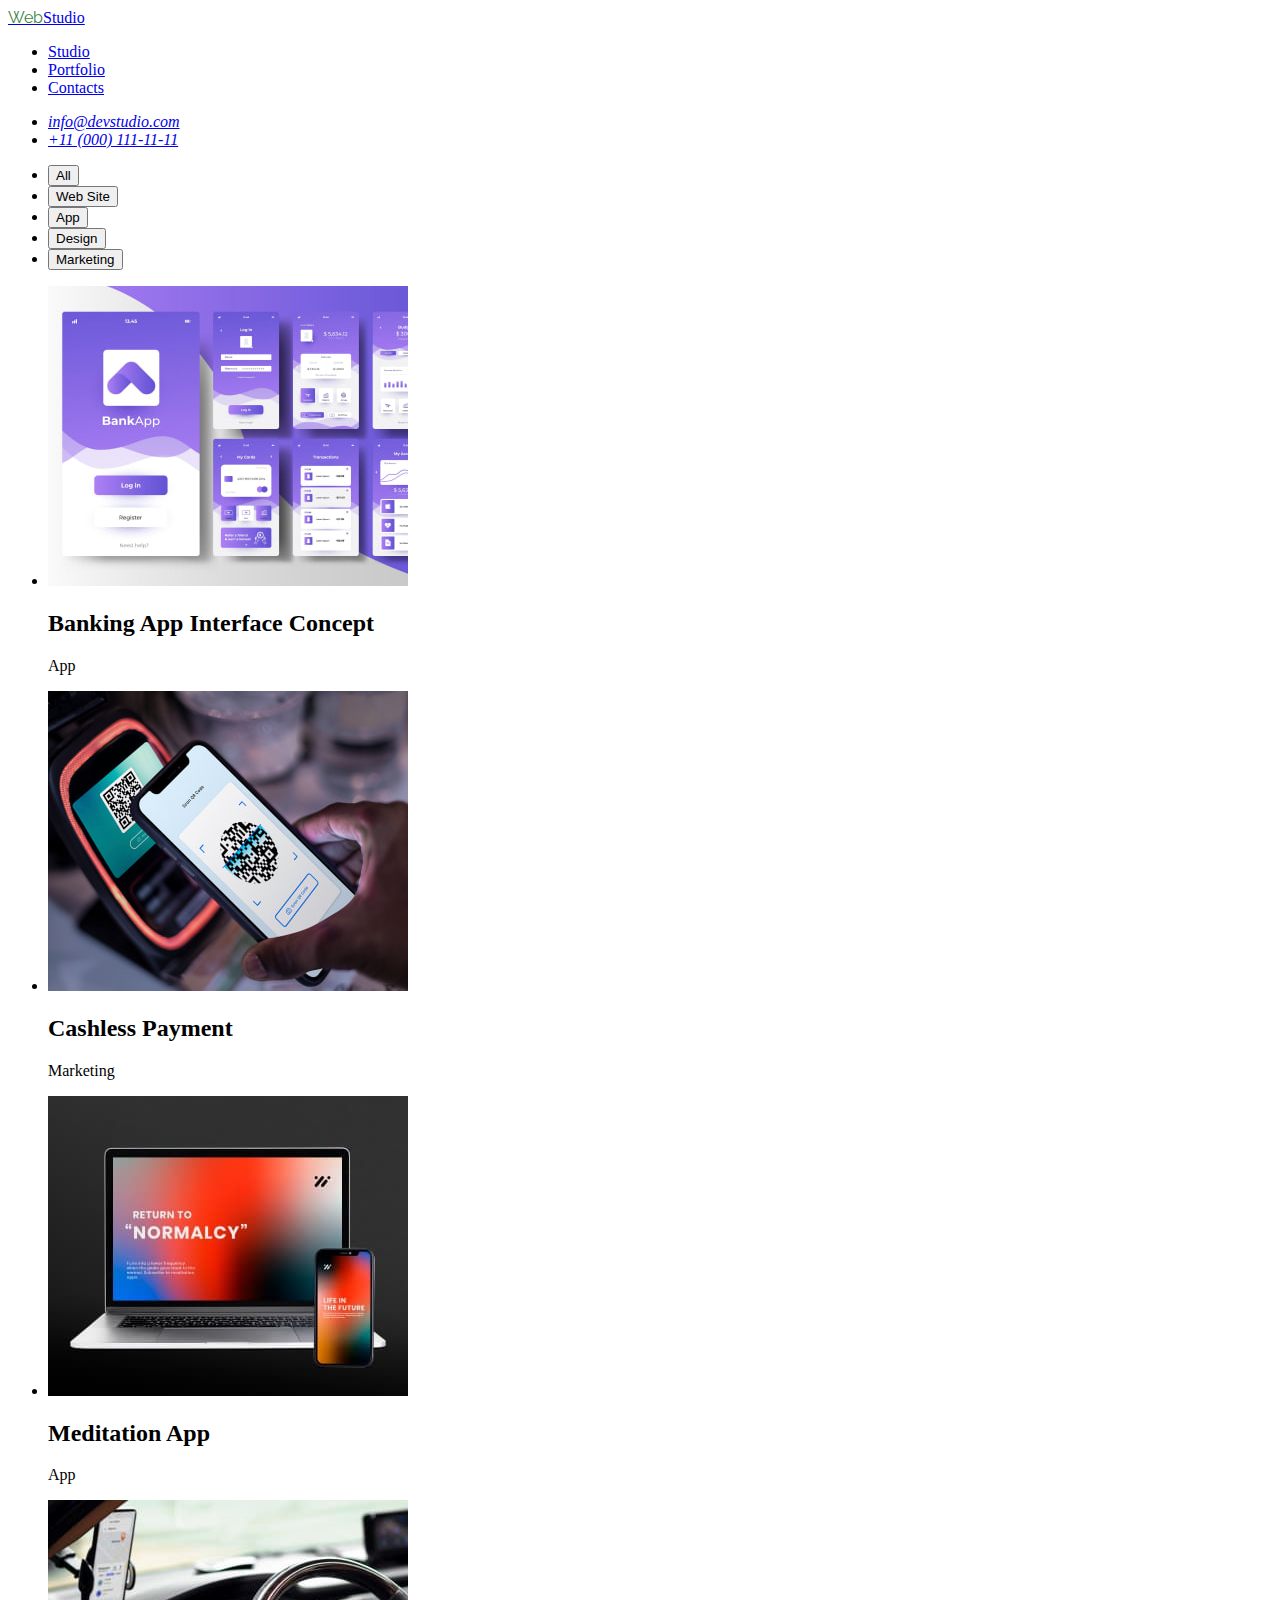
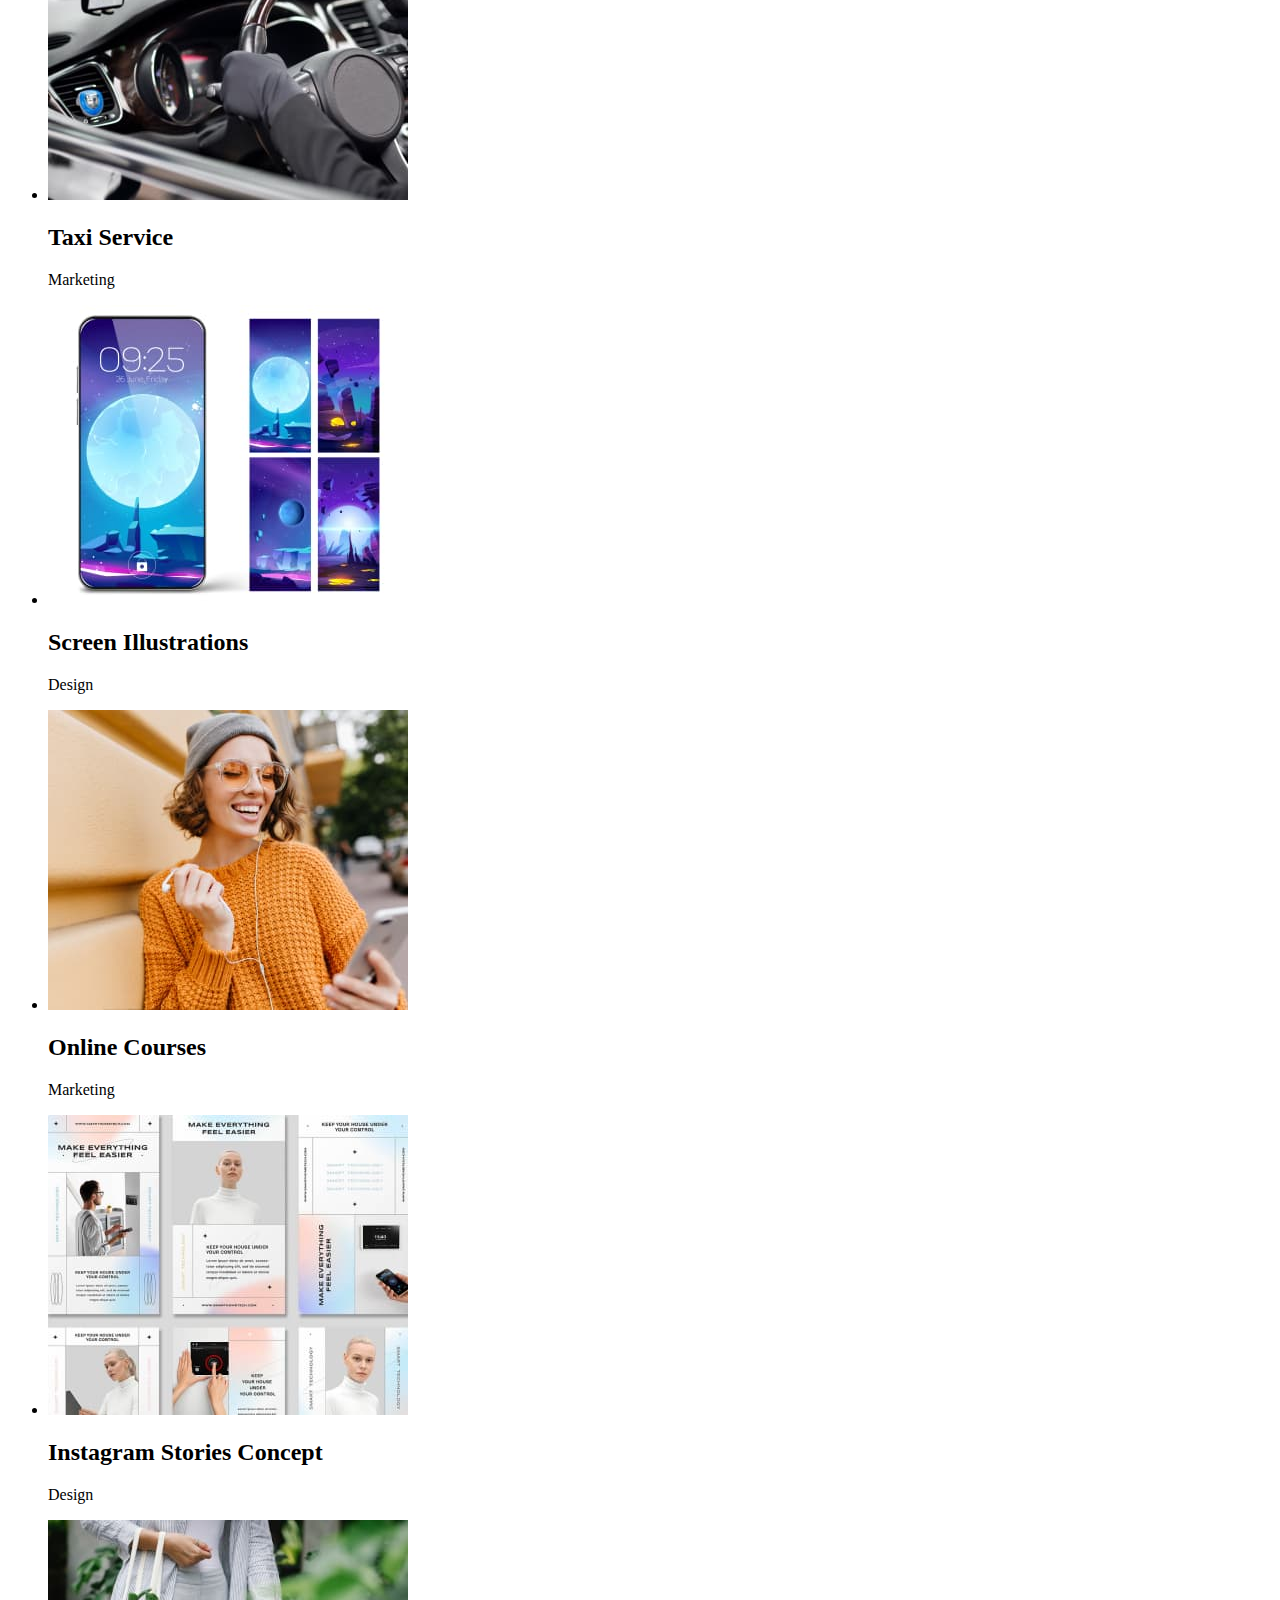
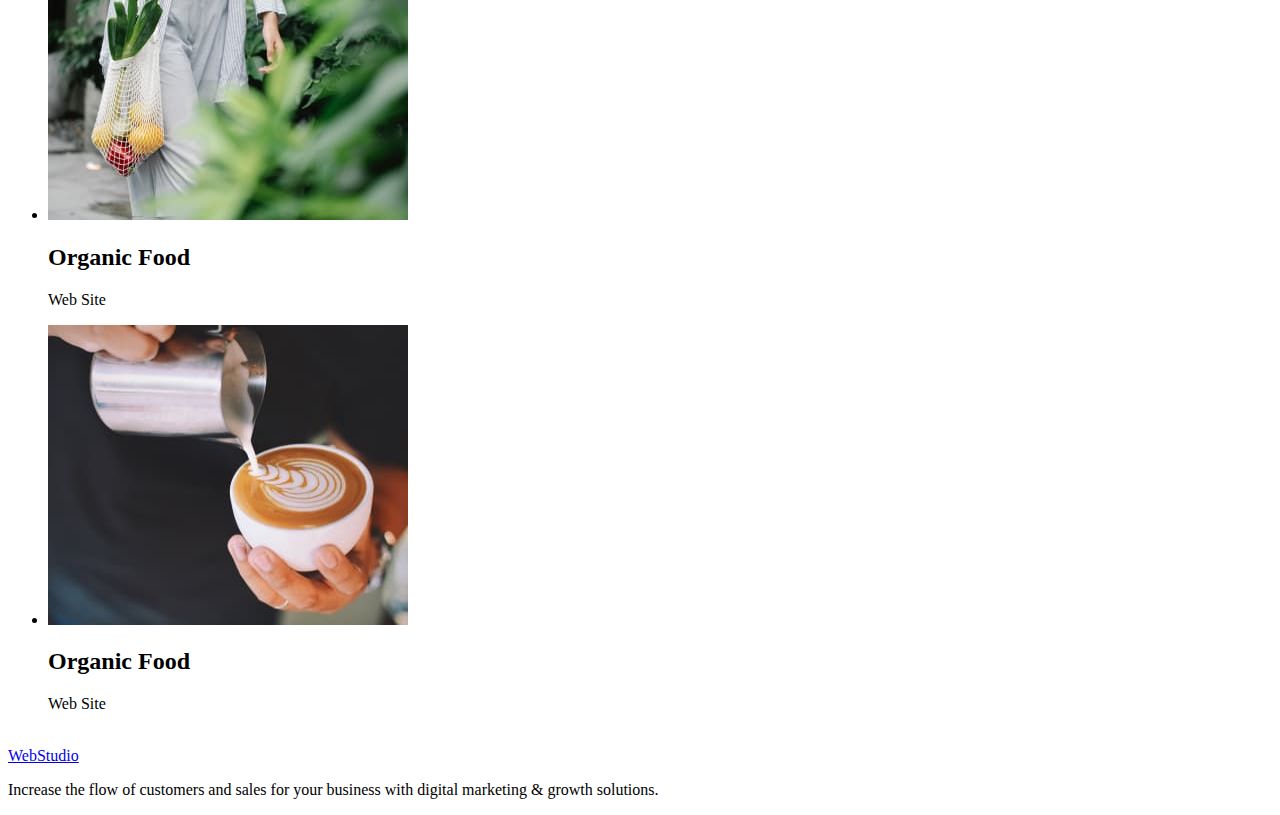
==== portfolio.html @ e232270b "commit-1" ====
<!DOCTYPE html>
<html lang="en">
  <head>
    <meta charset="UTF-8" />
    <meta http-equiv="X-UA-Compatible" content="IE=edge" />
    <meta name="viewport" content="width=device-width, initial-scale=1.0" />
    <title>WebStudio</title>
    <link rel="preconnect" href="https://fonts.googleapis.com">
<link rel="preconnect" href="https://fonts.gstatic.com" crossorigin>
<link href="https://fonts.googleapis.com/css2?family=Raleway:wght@800&family=Roboto:wght@400;500;700;900&display=swap" rel="stylesheet">
    <link rel="stylesheet" href="./css/styles.css">
  </head>
  <body>
    <header>
       <nav>
            <a href="./index.html" ><span class="logo-item">Web</span>Studio</a>
            <ul>
              <li>
                <a href="index.html">Studio</a>
              </li>
              <li>
                <a href="Portfolio">Portfolio</a>
              </li>
              <li>
                <a href="Contacts">Contacts</a>
              </li>
            </ul>
        </nav>
      <address>
        <ul>
          <li>
            <a href="mailto:info@devstudio.com">info@devstudio.com</a>
          </li>
          <li>
            <a href="tel:+110001111111">+11 (000) 111-11-11</a>
          </li>
        </ul>
      </address>
    
    </header>
    <main>
        <section>
        <!-- Filters Btn -->
        <h1 hidden>Portfolio></h1>
            <ul>
                <li>
                    <button type="button">All</button>
                </li>
                <li>
                    <button type="button">Web Site</button>
                </li>
                <li>
                    <button type="button">App</button>
                </li>
                <li>
                    <button type="button">Design</button>
                </li>
                <li>
                    <button type="button">Marketing</button>
                </li>
            </ul>
            
                <ul>
                    <li>
                        <img src="./images/portfolio/img-1.jpg" alt="" width="360" height="300">
                        <h2>Banking App Interface Concept</h2>
                        <p>App</p>
                    </li>
                    <li>
                        <img src="./images/portfolio/img-2.jpg" alt="" width="360" height="300">
                        <h2>Cashless Payment</h2>
                        <p>Marketing</p>
                    </li>
                    <li>
                        <img src="./images/portfolio/img-3.jpg" alt="" width="360" height="300">
                        <h2>Meditation App</h2>
                        <p>App</p>
                    </li>
                    <li>
                        <img src="./images/portfolio/img-4.jpg" alt="" width="360" height="300">
                        <h2>Taxi Service</h2>
                        <p>Marketing</p>
                    </li>
                    <li>
                        <img src="./images/portfolio/img-5.jpg" alt="" width="360" height="300">
                        <h2>Screen Illustrations</h2>
                        <p>Design</p>
                    </li>
                    <li>
                        <img src="./images/portfolio/img-6.jpg" alt="" width="360" height="300">
                        <h2>Online Courses</h2>
                        <p>Marketing</p>
                    </li>
                    <li>
                        <img src="./images/portfolio/img-7.jpg" alt="" width="360" height="300">
                        <h2>Instagram Stories Concept</h2>
                        <p>Design</p>
                    </li>
                    <li>
                        <img src="./images/portfolio/img-8.jpg" alt="" width="360" height="300">
                        <h2>Organic Food</h2>
                        <p>Web Site</p>
                    </li>
                    <li>
                        <img src="./images/portfolio/img-9.jpg" alt="" width="360" height="300">
                        <h2>Organic Food</h2>
                        <p>Web Site</p>
                    </li>
                </ul>
                <img src="" alt="">
        </section>
       
        
    </main>    

    <footer>
      <a class="link" href="./index.html">WebStudio</a>
      <p>
        Increase the flow of customers and sales for your business with digital
        marketing & growth solutions.
      </p>
    </footer>
  </body>
</html>
---- css/styles.css ----
.logo-item {
   color: #36833f;
   font-family: Raleway;
}
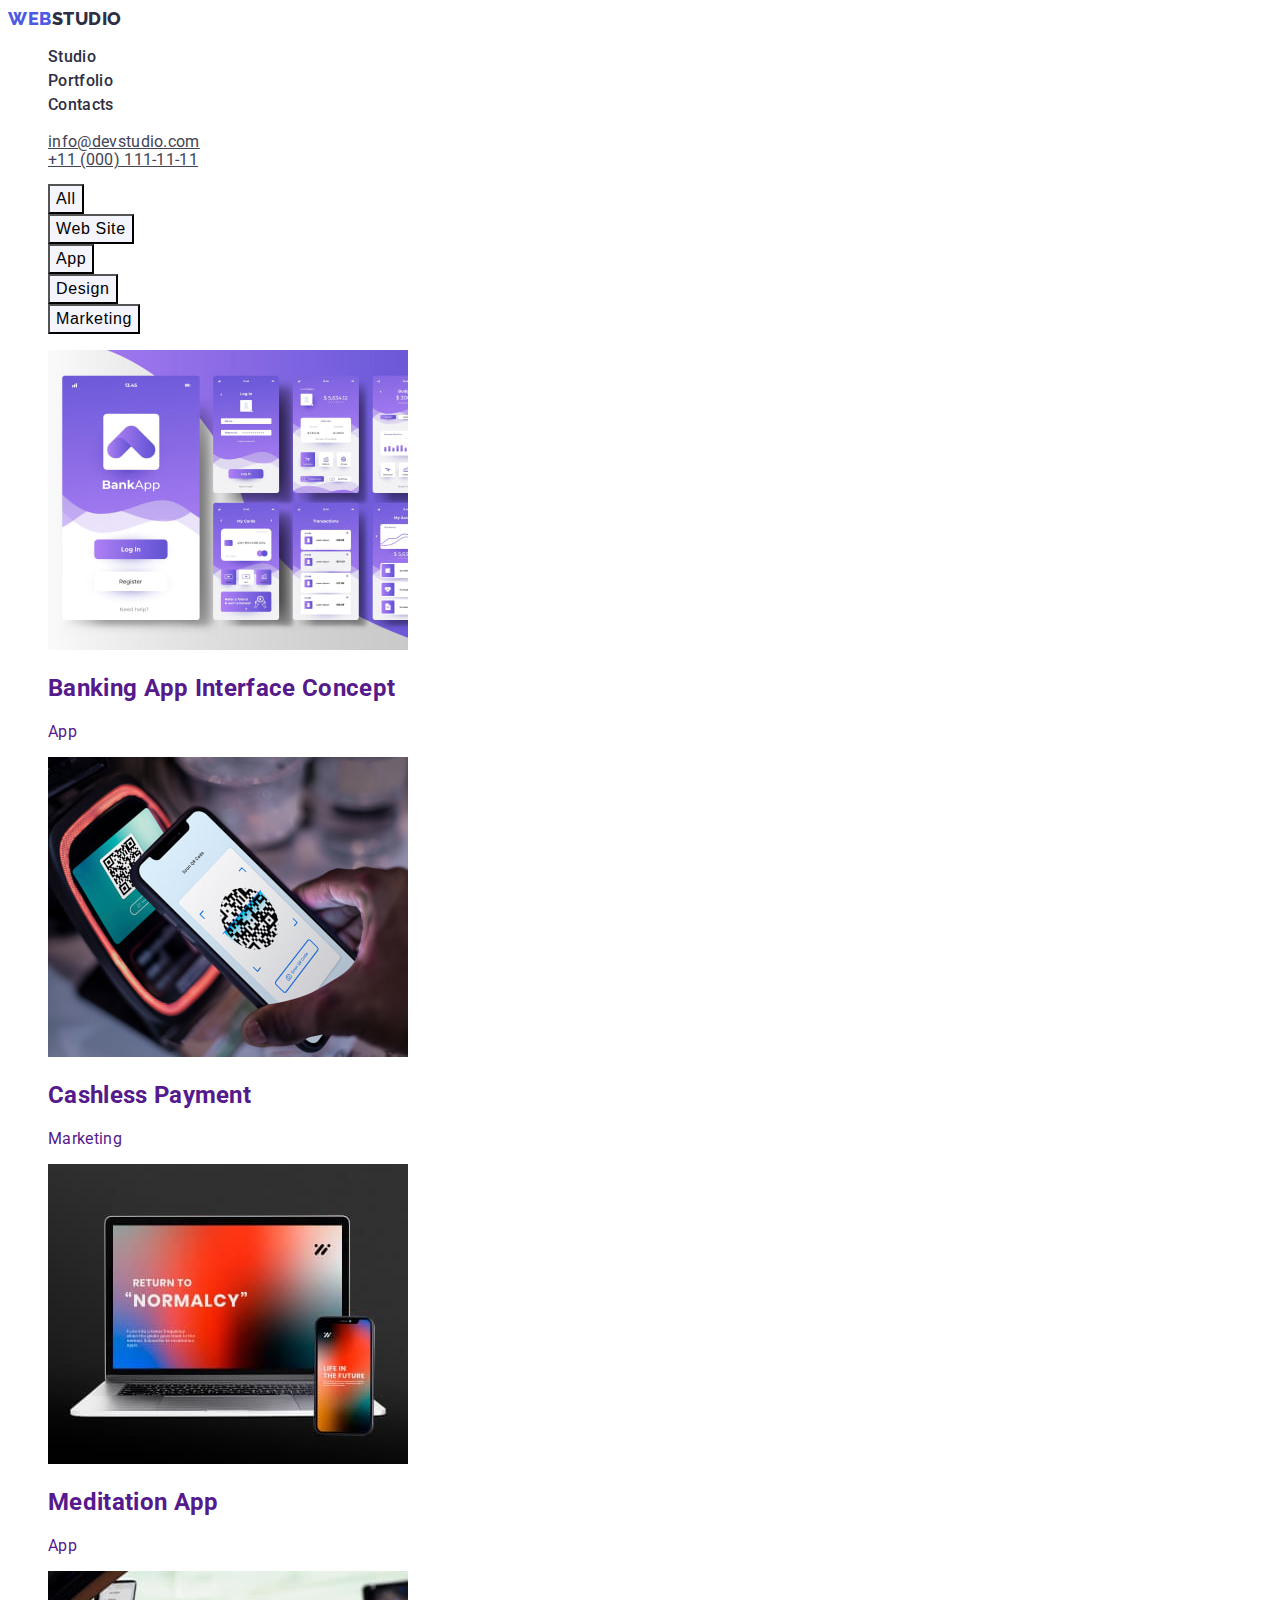
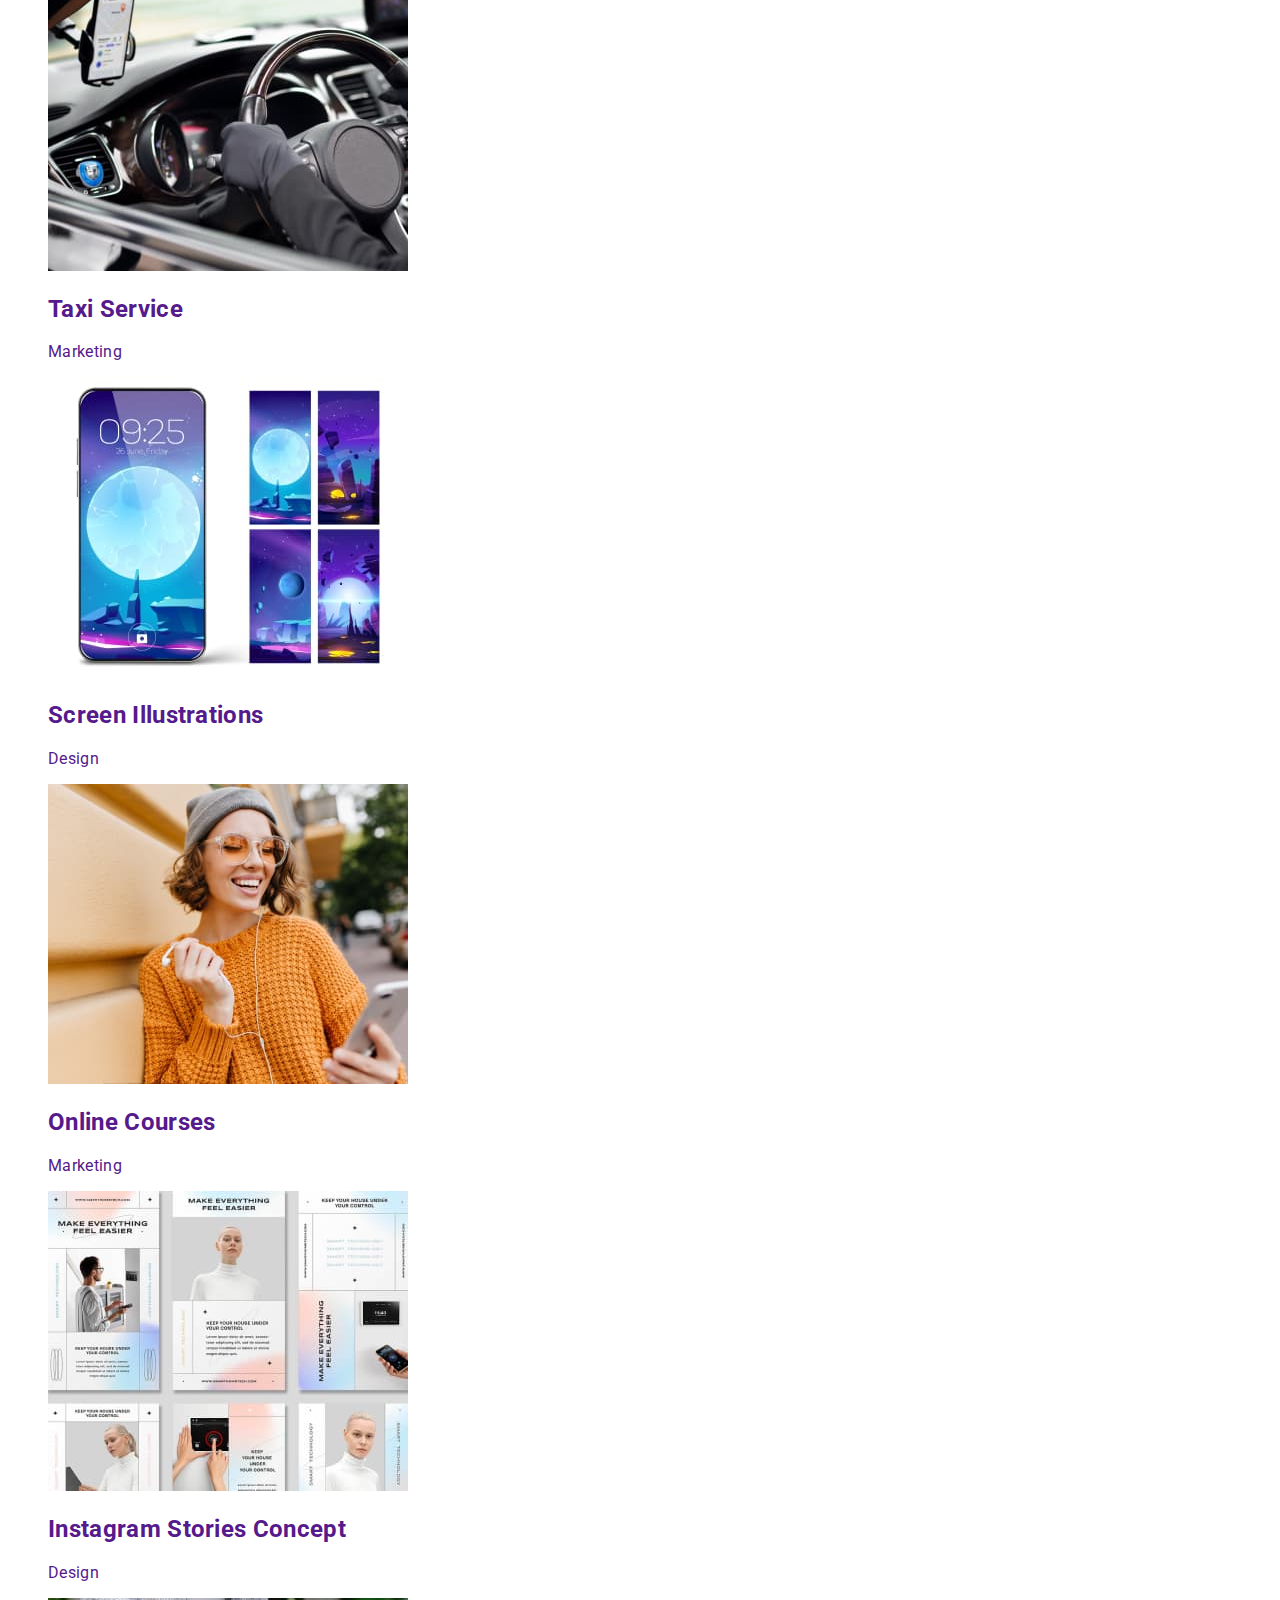
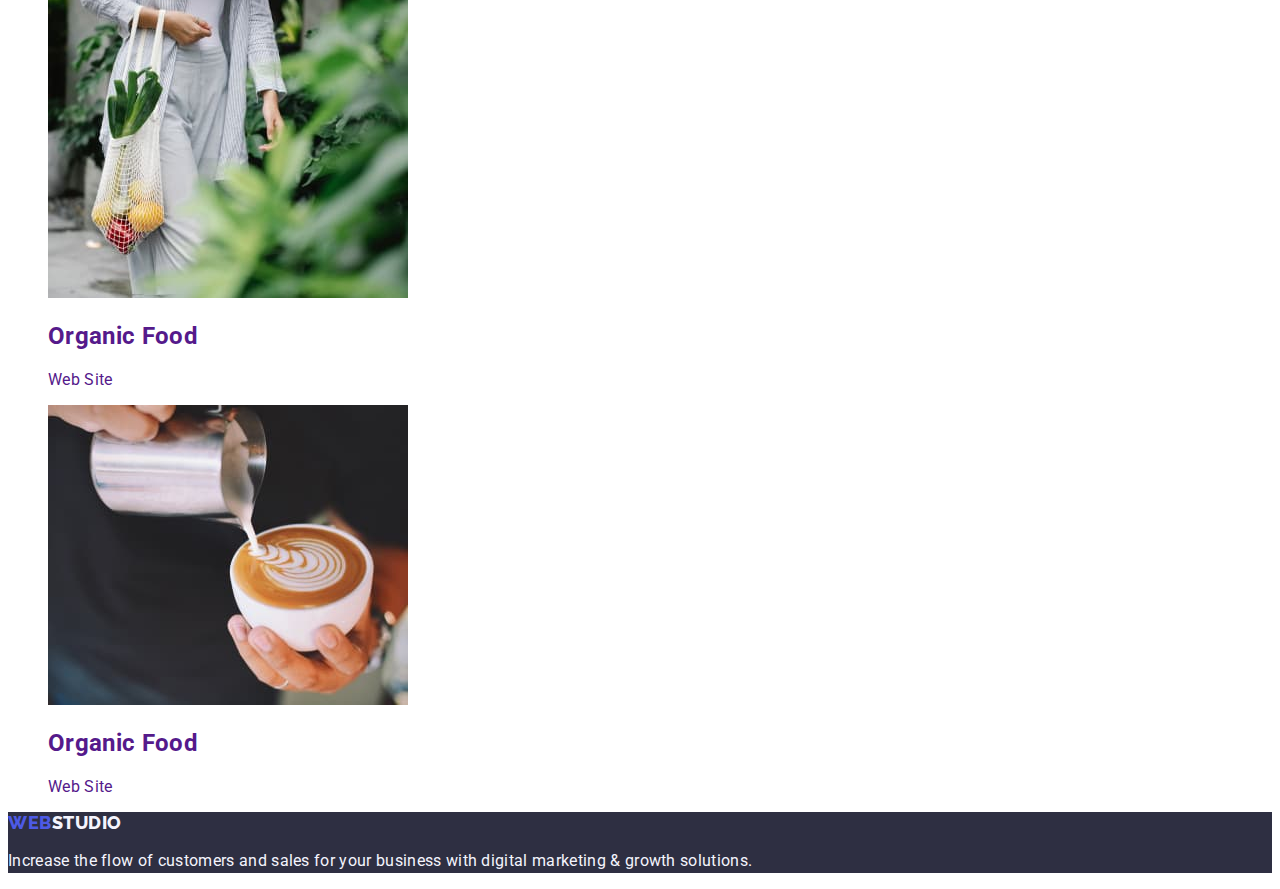
==== commit 87eec68c: "commit 2" ====
--- a/portfolio.html
+++ b/portfolio.html
@@ -5,117 +5,183 @@
     <meta http-equiv="X-UA-Compatible" content="IE=edge" />
     <meta name="viewport" content="width=device-width, initial-scale=1.0" />
     <title>WebStudio</title>
-    <link rel="preconnect" href="https://fonts.googleapis.com">
-<link rel="preconnect" href="https://fonts.gstatic.com" crossorigin>
-<link href="https://fonts.googleapis.com/css2?family=Raleway:wght@800&family=Roboto:wght@400;500;700;900&display=swap" rel="stylesheet">
-    <link rel="stylesheet" href="./css/styles.css">
+    <link rel="preconnect" href="https://fonts.googleapis.com" />
+    <link rel="preconnect" href="https://fonts.gstatic.com" crossorigin />
+    <link
+      href="https://fonts.googleapis.com/css2?family=Raleway:wght@800&family=Roboto:wght@400;500;700;900&display=swap"
+      rel="stylesheet"
+    />
+    <link rel="stylesheet" href="./css/styles.css" />
   </head>
-  <body>
-    <header>
-       <nav>
-            <a href="./index.html" ><span class="logo-item">Web</span>Studio</a>
-            <ul>
-              <li>
-                <a href="index.html">Studio</a>
-              </li>
-              <li>
-                <a href="Portfolio">Portfolio</a>
-              </li>
-              <li>
-                <a href="Contacts">Contacts</a>
-              </li>
-            </ul>
-        </nav>
-      <address>
-        <ul>
+  <body class="body">
+    <!-- Header section -->
+    <header class="header-page">
+      <!-- Navigation -->
+      <nav header-nav list>
+        <a class="header-logo link" href="./index.html"
+          >Web<span class="logo-span">Studio</span></a
+        >
+        <ul class="menu-list">
+          <li class="menu-item">
+            <a class="menu-link link" href="index.html">Studio</a>
+          </li>
+          <li class="menu-item">
+            <a class="menu-link link" href="./portfolio.html">Portfolio</a>
+          </li>
+          <li class="menu-item">
+            <a class="menu-link link" href="Contacts">Contacts</a>
+          </li>
+        </ul>
+      </nav>
+      <!-- Addres -->
+      <address class="header-address">
+        <ul class="header-address-list list">
           <li>
-            <a href="mailto:info@devstudio.com">info@devstudio.com</a>
+            <a class="link-text list" href="mailto:info@devstudio.com"
+              >info@devstudio.com</a
+            >
           </li>
           <li>
-            <a href="tel:+110001111111">+11 (000) 111-11-11</a>
+            <a class="link-text list" href="tel:+110001111111"
+              >+11 (000) 111-11-11</a
+            >
           </li>
         </ul>
       </address>
-    
     </header>
     <main>
-        <section>
+      <section>
         <!-- Filters Btn -->
         <h1 hidden>Portfolio></h1>
-            <ul>
-                <li>
-                    <button type="button">All</button>
-                </li>
-                <li>
-                    <button type="button">Web Site</button>
-                </li>
-                <li>
-                    <button type="button">App</button>
-                </li>
-                <li>
-                    <button type="button">Design</button>
-                </li>
-                <li>
-                    <button type="button">Marketing</button>
-                </li>
-            </ul>
-            
-                <ul>
-                    <li>
-                        <img src="./images/portfolio/img-1.jpg" alt="" width="360" height="300">
-                        <h2>Banking App Interface Concept</h2>
-                        <p>App</p>
-                    </li>
-                    <li>
-                        <img src="./images/portfolio/img-2.jpg" alt="" width="360" height="300">
-                        <h2>Cashless Payment</h2>
-                        <p>Marketing</p>
-                    </li>
-                    <li>
-                        <img src="./images/portfolio/img-3.jpg" alt="" width="360" height="300">
-                        <h2>Meditation App</h2>
-                        <p>App</p>
-                    </li>
-                    <li>
-                        <img src="./images/portfolio/img-4.jpg" alt="" width="360" height="300">
-                        <h2>Taxi Service</h2>
-                        <p>Marketing</p>
-                    </li>
-                    <li>
-                        <img src="./images/portfolio/img-5.jpg" alt="" width="360" height="300">
-                        <h2>Screen Illustrations</h2>
-                        <p>Design</p>
-                    </li>
-                    <li>
-                        <img src="./images/portfolio/img-6.jpg" alt="" width="360" height="300">
-                        <h2>Online Courses</h2>
-                        <p>Marketing</p>
-                    </li>
-                    <li>
-                        <img src="./images/portfolio/img-7.jpg" alt="" width="360" height="300">
-                        <h2>Instagram Stories Concept</h2>
-                        <p>Design</p>
-                    </li>
-                    <li>
-                        <img src="./images/portfolio/img-8.jpg" alt="" width="360" height="300">
-                        <h2>Organic Food</h2>
-                        <p>Web Site</p>
-                    </li>
-                    <li>
-                        <img src="./images/portfolio/img-9.jpg" alt="" width="360" height="300">
-                        <h2>Organic Food</h2>
-                        <p>Web Site</p>
-                    </li>
-                </ul>
-                <img src="" alt="">
-        </section>
-       
+        <ul class="list">
+          <li>
+            <button class="portfolio-btn" type="button">All</button>
+          </li>
+          <li>
+            <button class="portfolio-btn" type="button">Web Site</button>
+          </li>
+          <li>
+            <button class="portfolio-btn" type="button">App</button>
+          </li>
+          <li>
+            <button class="portfolio-btn" type="button">Design</button>
+          </li>
+          <li>
+            <button class="portfolio-btn" type="button">Marketing</button>
+          </li>
+        </ul>
+
+        <ul class="list">
+          <li>
+            <a class="link"href="">
+            <img
+              src="./images/portfolio/img-1.jpg"
+              alt=""
+              width="360"
+              height="300"
+            />
+            <h2>Banking App Interface Concept</h2>
+            <p>App</p></a>
+          </li>
+          <li>
+            <a class="link"href="">
+            <img
+              src="./images/portfolio/img-2.jpg"
+              alt=""
+              width="360"
+              height="300"
+            />
+            <h2>Cashless Payment</h2>
+            <p>Marketing</p></a>
+          </li>
+          <li>
+            <a class="link"href="">
+            <img
+              src="./images/portfolio/img-3.jpg"
+              alt=""
+              width="360"
+              height="300"
+            />
+            <h2>Meditation App</h2>
+            <p>App</p></a>
+          </li>
+          <li>
+            <a class="link"href="">
+            <img
+              src="./images/portfolio/img-4.jpg"
+              alt=""
+              width="360"
+              height="300"
+            />
+            <h2>Taxi Service</h2>
+            <p>Marketing</p></a>
+          </li>
+          <li>
+            <a class="link"href="">
+            <img
+              src="./images/portfolio/img-5.jpg"
+              alt=""
+              width="360"
+              height="300"
+            />
+            <h2>Screen Illustrations</h2>
+            <p>Design</p></a>
+          </li>
+          <li>
+            <a class="link"href="">
+            <img
+              src="./images/portfolio/img-6.jpg"
+              alt=""
+              width="360"
+              height="300"
+            />
+            <h2>Online Courses</h2>
+            <p>Marketing</p></a>
+          </li>
+          <li>
+            <a class="link"href="">
+            <img
+              src="./images/portfolio/img-7.jpg"
+              alt=""
+              width="360"
+              height="300"
+            />
+            <h2>Instagram Stories Concept</h2>
+            <p>Design</p></a>
+          </li>
+          <li>
+            <a class="link"href="">
+            <img
+              src="./images/portfolio/img-8.jpg"
+              alt=""
+              width="360"
+              height="300"
+            />
+            <h2>Organic Food</h2>
+            <p>Web Site</p></a>
+          </li>
+          <li>
+            <a class="link"href="">
+            <img
+              src="./images/portfolio/img-9.jpg"
+              alt=""
+              width="360"
+              height="300"
+            />
+            <h2>Organic Food</h2>
+            <p>Web Site</p></a>
+          </li>
+        </ul>
         
-    </main>    
+      </section>
+    </main>
 
-    <footer>
-      <a class="link" href="./index.html">WebStudio</a>
-      <p>
+    <!-- Footer -->
+    <footer class="footer">
+      <a class="foter-logoo link" href="./index.html"
+        >Web<span class="footer-span">Studio</span></a
+      >
+      <p class="footer-text">
         Increase the flow of customers and sales for your business with digital
         marketing & growth solutions.
       </p>
--- a/css/styles.css
+++ b/css/styles.css
@@ -1,4 +1,197 @@
-.logo-item {
-   color: #36833f;
-   font-family: Raleway;
+:root {
+  --primary-background-color:#FFFFFF;
+  --secondary-background-color:#2e2f42;
+  --third-backgrround-color:#F4F4FD;
+  --primary-text-color:#434455;
+  --second-text-color:#2E2F42;
+  --third-text-color:#F4F4FD;
+  --left-logo-color:#4D5AE5;
+}
+body {
+  background-color: var(--primary-background-color);
+  font-family: 'Roboto', sans-serif;
+  color: var(--primary-text-color);
+  font-family: 'Roboto', sans-serif;
+  letter-spacing: 0.02em;  
+}
+.list {
+  list-style: none;
+
+}
+.link {
+  text-decoration: none;
+}
+.title {
+  color: var(--second-text-color);
+  letter-spacing: 0.02em;
+}
+.text {
+  color: var(--primary-text-color);
+  font-size: 16px;
+  line-height: 1.5;
+}
+.header-logo,
+.foter-logoo {
+  font-family: 'Raleway', sans-serif;
+font-weight: 800;
+font-size: 18px;
+line-height: 1.17;
+letter-spacing: 0.03em;
+text-transform: uppercase;
+color: var(--left-logo-color);
+
+}
+.logo-span {
+  color: #2E2F42;
+}
+.footer-span {
+  color: var(--third-text-color);
+}  
+.menu-list {
+  list-style: none;
+}
+.menu-link:hover,
+.menu-link:focus {
+  color: #404bbf;
+}
+.menu-link {
+  font-style: normal;
+font-weight: 500;
+font-size: 16px;
+line-height: 1.5;
+letter-spacing: 0.02em;
+color: #2E2F42;
+
+}
+.header-nav:hover {
+ color: #404bbf;  
+  
+}
+.menu-item {
+  
+  
+}
+
+.header-address {
+  font-style: normal;
+  font-weight: 400;
+  font-size: 16px;
+  line-height: 1.1;
+  letter-spacing: 0.02em;
+  color: #434455;
+  
+}
+
+.link-text {
+  font-style: normal;
+font-weight: 400;
+font-size: 16px;
+line-height: 1.5px;
+letter-spacing: 0.02em;
+color: #434455;
+
+  
+}
+.link-text:hover,
+.link-text:focus {
+  color: #404bbf;
+}
+/* Htro */
+.hero {
+  background-color: var(--secondary-background-color);
+}
+
+
+.hero-title {
+
+font-weight: 700;
+font-size: 56px;
+line-height: 1.07;
+text-align: center;
+letter-spacing: 0.02em;
+color: var(--primary-background-color);
+}
+.hero-button:hover,
+.hero-button:focus {
+  color: #404BBF;
+}
+
+.hero-button {
+  font-weight: 500;
+  font-size: 16px;
+  line-height: 1.5;
+  color: #FFFFFF;
+  letter-spacing: 0.04em;
+background-color: #4D5AE5;
+
+
+}
+.title {
+  font-style: normal;
+font-weight: 500;
+font-size: 20px;
+line-height: 1.2;
+letter-spacing: 0.02em;
+color: var(--second-text-color);
+
+
+}
+.text {
+font-size: 16px;
+line-height: 1.5;
+letter-spacing: 0.02em;
+color: var(--primary-text-color);
+
+
+}
+.about-title {
+font-size: 36px;
+line-height: 1.11;
+text-align: center;
+letter-spacing: 0.02em;
+text-transform: capitalize;
+color: var(--second-text-color);
+
+}
+,employee {
+  background-color: var(--third-backgrround-color);
+}
+.employee-title {
+
+font-size: 36px;
+line-height: 1.1;
+text-align: center;
+letter-spacing: 0.02em;
+text-transform: capitalize;
+color: var(--second-text-color)
+
+
+}
+.employee-list {
+  background-color: var(--primary-background-color);
+}
+.footer {
+  background-color: var(--secondary-background-color);
+}
+.footer-text {
+font-style: normal;
+font-weight: 400;
+font-size: 16px;
+line-height: 1.5;
+letter-spacing: 0.02em;
+color: #F4F4FD;;
+}
+/* portfolio styles */
+.portfolio-btn:hover,
+.portfolio-btn:focus {
+  color: #FFFFFF;
+  background-color: #404BBF;
+}
+.portfolio-btn {
+  font-weight: 500;
+  font-size: 16px;
+  line-height: 1.5;
+  letter-spacing: 0.04em;
+  background-color: var(--third-backgrround-color);
+  cursor: pointer;
 }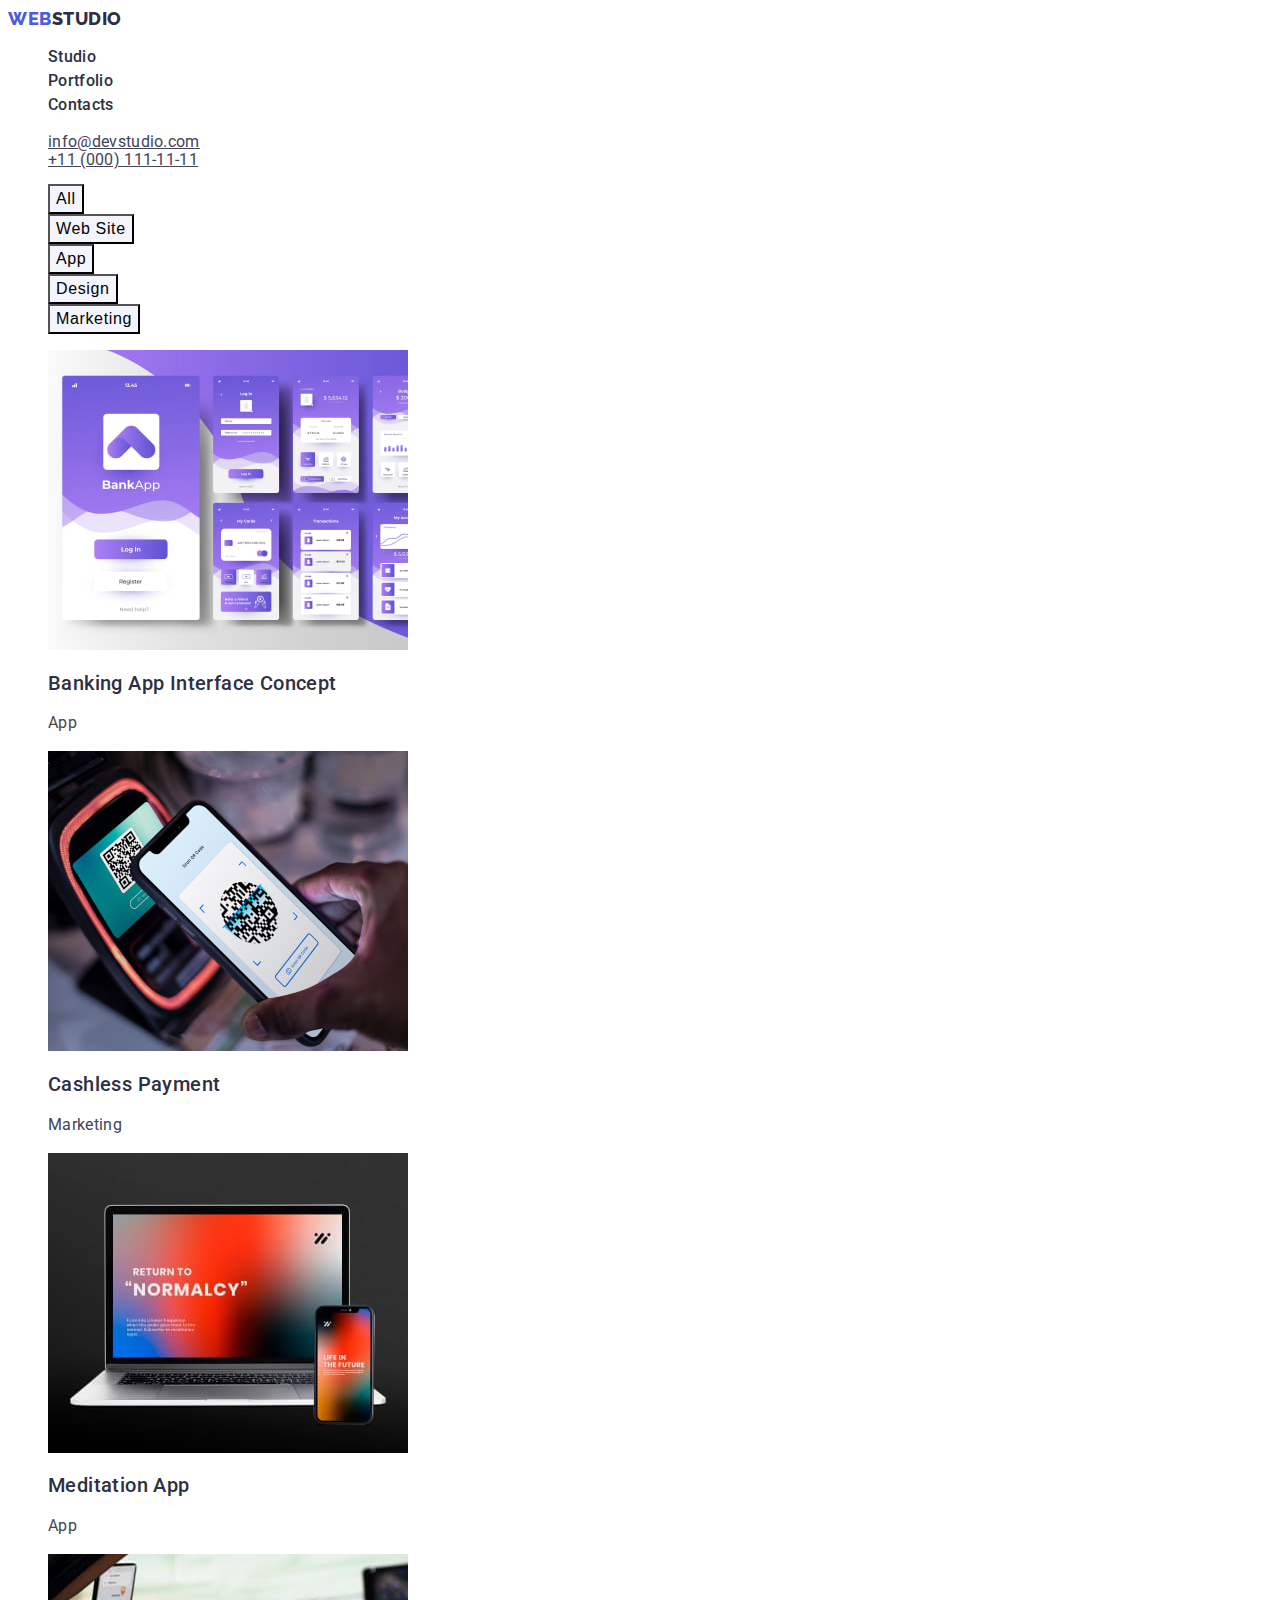
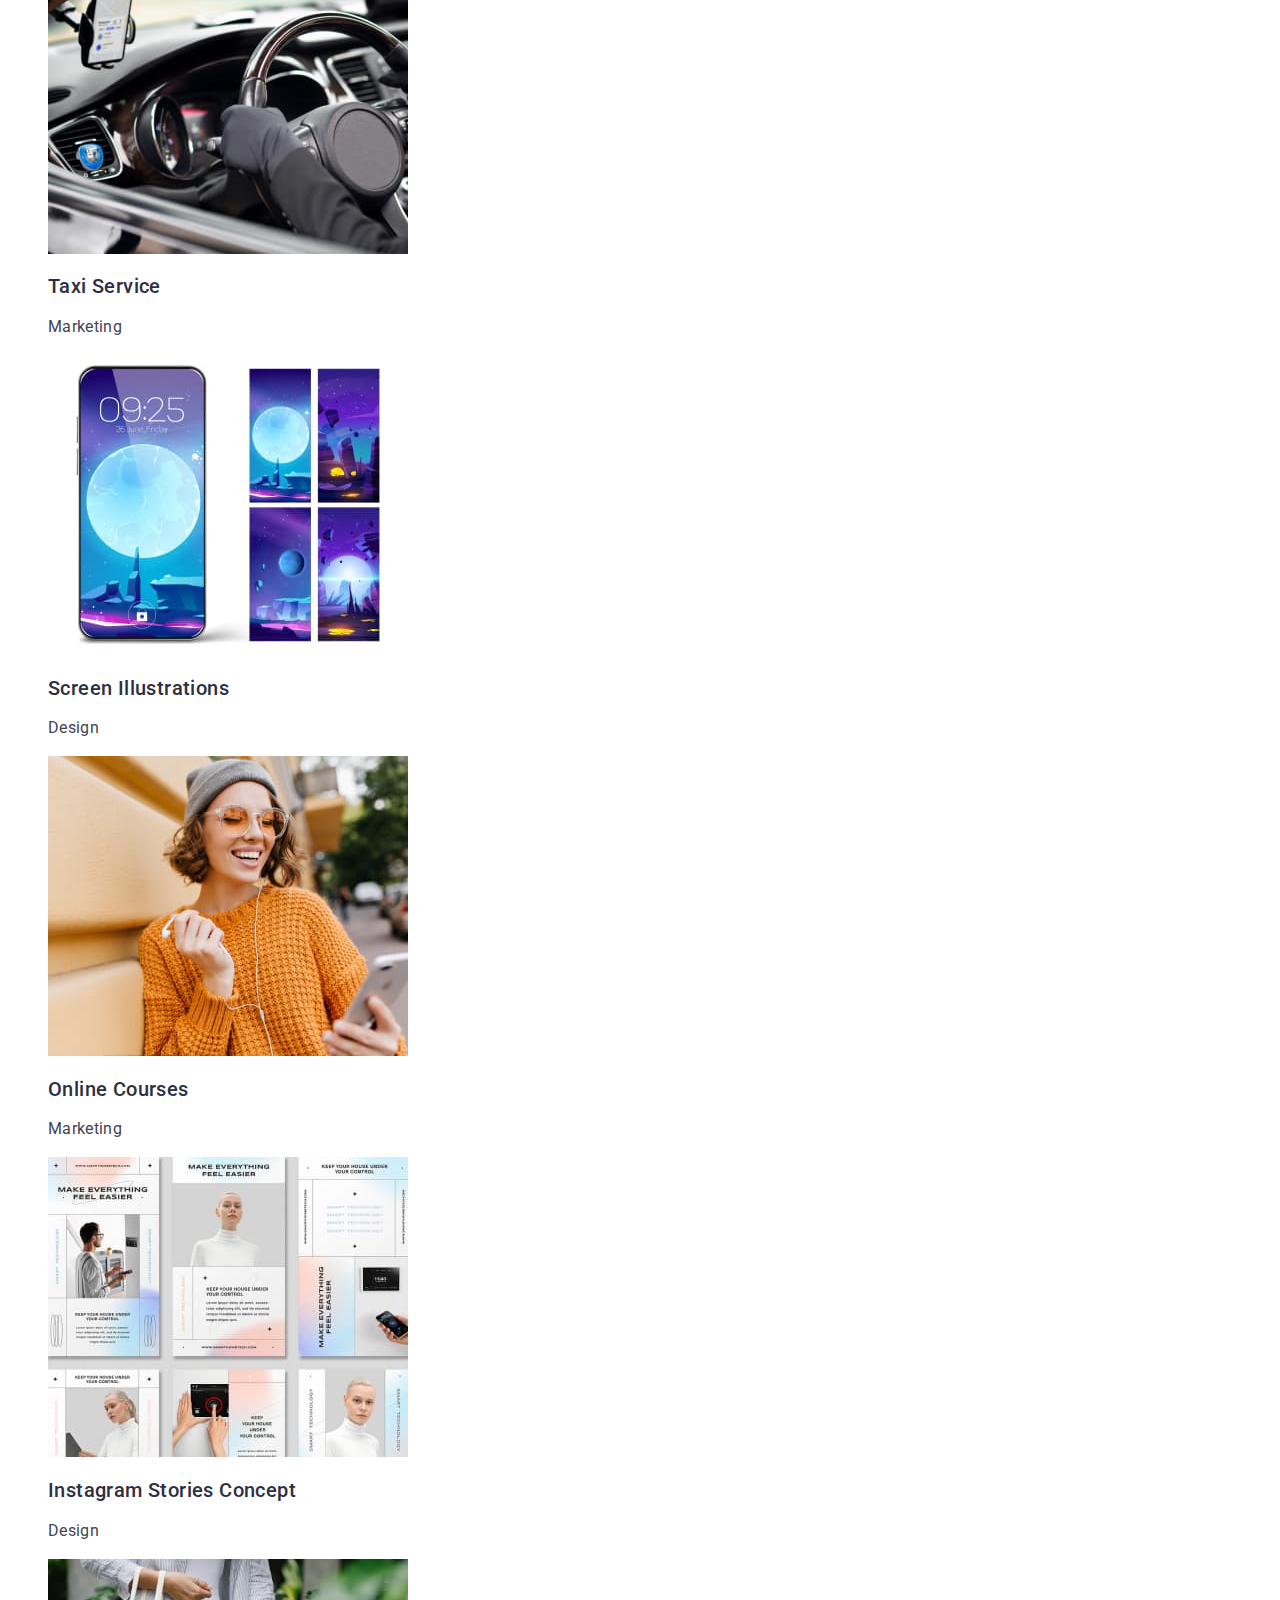
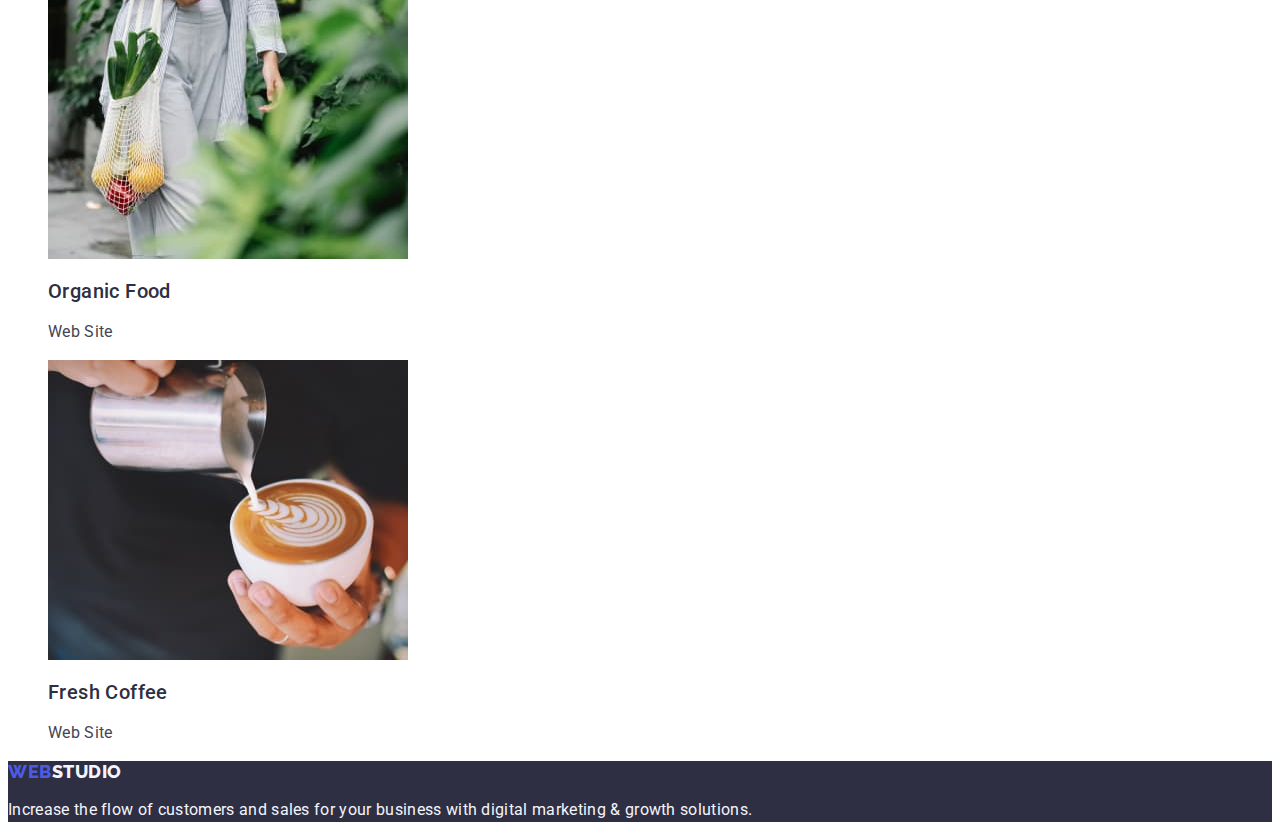
==== commit dcbb5a01: "commit 3" ====
--- a/portfolio.html
+++ b/portfolio.html
@@ -17,19 +17,19 @@
     <!-- Header section -->
     <header class="header-page">
       <!-- Navigation -->
-      <nav header-nav list>
+      <nav class="header-nav list">
         <a class="header-logo link" href="./index.html"
           >Web<span class="logo-span">Studio</span></a
         >
         <ul class="menu-list">
           <li class="menu-item">
-            <a class="menu-link link" href="index.html">Studio</a>
+            <a  href="index.html"class="menu-link link">Studio</a>
           </li>
           <li class="menu-item">
-            <a class="menu-link link" href="./portfolio.html">Portfolio</a>
+            <a  href="./portfolio.html"class="menu-link link">Portfolio</a>
           </li>
           <li class="menu-item">
-            <a class="menu-link link" href="Contacts">Contacts</a>
+            <a  href="Contacts"class="menu-link link">Contacts</a>
           </li>
         </ul>
       </nav>
@@ -73,106 +73,114 @@
 
         <ul class="list">
           <li>
-            <a class="link"href="">
-            <img
-              src="./images/portfolio/img-1.jpg"
-              alt=""
-              width="360"
-              height="300"
-            />
-            <h2>Banking App Interface Concept</h2>
-            <p>App</p></a>
+            <a  href=""class="link">
+              <img
+                src="./images/portfolio/img-1.jpg"
+                alt="Banking App Interface Concept"
+                width="360"
+                height="300"
+              />
+              <h2 class="title">Banking App Interface Concept</h2>
+              <p class="text">App</p></a
+            >
           </li>
           <li>
-            <a class="link"href="">
-            <img
-              src="./images/portfolio/img-2.jpg"
-              alt=""
-              width="360"
-              height="300"
-            />
-            <h2>Cashless Payment</h2>
-            <p>Marketing</p></a>
+            <a href="" class="link" >
+              <img
+                src="./images/portfolio/img-2.jpg"
+                alt="Cashless Payment"
+                width="360"
+                height="300"
+              />
+              <h2 class="title">Cashless Payment</h2>
+              <p class="text">Marketing</p></a
+            >
           </li>
           <li>
-            <a class="link"href="">
-            <img
-              src="./images/portfolio/img-3.jpg"
-              alt=""
-              width="360"
-              height="300"
-            />
-            <h2>Meditation App</h2>
-            <p>App</p></a>
+            <a  href=""class="link">
+              <img
+                src="./images/portfolio/img-3.jpg"
+                alt="Meditation App"
+                width="360"
+                height="300"
+              />
+              <h2 class="title">Meditation App</h2>
+              <p class="text">App</p></a
+            >
           </li>
           <li>
-            <a class="link"href="">
-            <img
-              src="./images/portfolio/img-4.jpg"
-              alt=""
-              width="360"
-              height="300"
-            />
-            <h2>Taxi Service</h2>
-            <p>Marketing</p></a>
+            <a  href=""class="link">
+              <img
+                src="./images/portfolio/img-4.jpg"
+                alt="Taxi Service"
+                width="360"
+                height="300"
+              />
+              <h2 class="title">Taxi Service</h2>
+              <p class="text">Marketing</p></a
+            >
           </li>
           <li>
-            <a class="link"href="">
-            <img
-              src="./images/portfolio/img-5.jpg"
-              alt=""
-              width="360"
-              height="300"
-            />
-            <h2>Screen Illustrations</h2>
-            <p>Design</p></a>
+            <a  href=""class="link">
+              <img
+                src="./images/portfolio/img-5.jpg"
+                alt="Screen Illustrations"
+                width="360"
+                height="300"
+              />
+              <h2 class="title">Screen Illustrations</h2>
+              <p class="text">Design</p></a
+            >
           </li>
           <li>
-            <a class="link"href="">
-            <img
-              src="./images/portfolio/img-6.jpg"
-              alt=""
-              width="360"
-              height="300"
-            />
-            <h2>Online Courses</h2>
-            <p>Marketing</p></a>
+            <a  href=""class="link">
+              <img
+                src="./images/portfolio/img-6.jpg"
+                alt="Online Courses"
+                width="360"
+                height="300"
+              />
+              <h2 class="title">Online Courses</h2>
+              <p class="text">Marketing</p></a
+            >
           </li>
           <li>
-            <a class="link"href="">
-            <img
-              src="./images/portfolio/img-7.jpg"
-              alt=""
-              width="360"
-              height="300"
-            />
-            <h2>Instagram Stories Concept</h2>
-            <p>Design</p></a>
+            <a  href=""class="link">
+              <img
+                src="./images/portfolio/img-7.jpg"
+                alt="Instagram Stories Concept"
+                width="360"
+                height="300"
+              />
+              <h2 class="title">Instagram Stories Concept</h2>
+              <p class="text">Design</p></a
+            >
           </li>
           <li>
-            <a class="link"href="">
-            <img
-              src="./images/portfolio/img-8.jpg"
-              alt=""
-              width="360"
-              height="300"
-            />
-            <h2>Organic Food</h2>
-            <p>Web Site</p></a>
+            <a  href=""class="link">
+              <img
+                src="./images/portfolio/img-8.jpg"
+                alt="Organic Food"
+                width="360"
+                height="300"
+              />
+              <h2 class="title">Organic Food</h2>
+              <p class="text">Web Site</p></a
+            >
           </li>
           <li>
-            <a class="link"href="">
-            <img
-              src="./images/portfolio/img-9.jpg"
-              alt=""
-              width="360"
-              height="300"
-            />
-            <h2>Organic Food</h2>
-            <p>Web Site</p></a>
+            <a  href=""class="link">
+              <img
+                src="./images/portfolio/img-9.jpg"
+                alt="Fresh Coffee"
+                width="360"
+                height="300"
+              />
+              <h2 class="title">Fresh Coffee</h2>
+              <p class="text">Web Site</p></a
+            >
           </li>
         </ul>
-        
       </section>
     </main>
 
--- a/css/styles.css
+++ b/css/styles.css
@@ -1,22 +1,22 @@
 :root {
-  --primary-background-color:#FFFFFF;
-  --secondary-background-color:#2e2f42;
   --third-backgrround-color:#F4F4FD;
-  --primary-text-color:#434455;
-  --second-text-color:#2E2F42;
-  --third-text-color:#F4F4FD;
-  --left-logo-color:#4D5AE5;
+  --primary-background-color: #ffffff;
+  --secondary-background-color: #2e2f42;
+  --third-backgrround-color: #f4f4fd;
+  --primary-text-color: #434455;
+  --second-text-color: #2e2f42;
+  --third-text-color: #f4f4fd;
+  --left-logo-color: #4d5ae5;
 }
 body {
   background-color: var(--primary-background-color);
-  font-family: 'Roboto', sans-serif;
+  font-family: "Roboto", sans-serif;
   color: var(--primary-text-color);
-  font-family: 'Roboto', sans-serif;
-  letter-spacing: 0.02em;  
+  font-family: "Roboto", sans-serif;
+  letter-spacing: 0.02em;
 }
 .list {
   list-style: none;
-
 }
 .link {
   text-decoration: none;
@@ -32,21 +32,20 @@
 }
 .header-logo,
 .foter-logoo {
-  font-family: 'Raleway', sans-serif;
-font-weight: 800;
-font-size: 18px;
-line-height: 1.17;
-letter-spacing: 0.03em;
-text-transform: uppercase;
-color: var(--left-logo-color);
-
+  font-family: "Raleway", sans-serif;
+  font-weight: 800;
+  font-size: 18px;
+  line-height: 1.17;
+  letter-spacing: 0.03em;
+  text-transform: uppercase;
+  color: var(--left-logo-color);
 }
 .logo-span {
-  color: #2E2F42;
+  color: #2e2f42;
 }
 .footer-span {
   color: var(--third-text-color);
-}  
+}
 .menu-list {
   list-style: none;
 }
@@ -56,20 +55,16 @@
 }
 .menu-link {
   font-style: normal;
-font-weight: 500;
-font-size: 16px;
-line-height: 1.5;
-letter-spacing: 0.02em;
-color: #2E2F42;
-
+  font-weight: 500;
+  font-size: 16px;
+  line-height: 1.5;
+  letter-spacing: 0.02em;
+  color: #2e2f42;
 }
 .header-nav:hover {
- color: #404bbf;  
-  
+  color: #404bbf;
 }
 .menu-item {
-  
-  
 }
 
 .header-address {
@@ -79,18 +74,15 @@
   line-height: 1.1;
   letter-spacing: 0.02em;
   color: #434455;
-  
 }
 
 .link-text {
   font-style: normal;
-font-weight: 400;
-font-size: 16px;
-line-height: 1.5px;
-letter-spacing: 0.02em;
-color: #434455;
-
-  
+  font-weight: 400;
+  font-size: 16px;
+  line-height: 1.5px;
+  letter-spacing: 0.02em;
+  color: #434455;
 }
 .link-text:hover,
 .link-text:focus {
@@ -101,71 +93,60 @@
   background-color: var(--secondary-background-color);
 }
 
-
 .hero-title {
-
-font-weight: 700;
-font-size: 56px;
-line-height: 1.07;
-text-align: center;
-letter-spacing: 0.02em;
-color: var(--primary-background-color);
+  font-weight: 700;
+  font-size: 56px;
+  line-height: 1.07;
+  text-align: center;
+  letter-spacing: 0.02em;
+  color: var(--primary-background-color);
 }
 .hero-button:hover,
 .hero-button:focus {
-  color: #404BBF;
+  color: #404bbf;
 }
 
 .hero-button {
   font-weight: 500;
   font-size: 16px;
   line-height: 1.5;
-  color: #FFFFFF;
+  color: #ffffff;
   letter-spacing: 0.04em;
-background-color: #4D5AE5;
-
-
+  background-color: #4d5ae5;
 }
 .title {
   font-style: normal;
-font-weight: 500;
-font-size: 20px;
-line-height: 1.2;
-letter-spacing: 0.02em;
-color: var(--second-text-color);
-
-
+  font-weight: 500;
+  font-size: 20px;
+  line-height: 1.2;
+  letter-spacing: 0.02em;
+  color: var(--second-text-color);
 }
 .text {
-font-size: 16px;
-line-height: 1.5;
-letter-spacing: 0.02em;
-color: var(--primary-text-color);
-
-
+  font-size: 16px;
+  line-height: 1.5;
+  letter-spacing: 0.02em;
+  color: var(--primary-text-color);
 }
 .about-title {
-font-size: 36px;
-line-height: 1.11;
-text-align: center;
-letter-spacing: 0.02em;
-text-transform: capitalize;
-color: var(--second-text-color);
-
+  font-size: 36px;
+  line-height: 1.11;
+  text-align: center;
+  letter-spacing: 0.02em;
+  text-transform: capitalize;
+  color: var(--second-text-color);
 }
-,employee {
+,
+employee {
   background-color: var(--third-backgrround-color);
 }
 .employee-title {
-
-font-size: 36px;
-line-height: 1.1;
-text-align: center;
-letter-spacing: 0.02em;
-text-transform: capitalize;
-color: var(--second-text-color)
-
-
+  font-size: 36px;
+  line-height: 1.1;
+  text-align: center;
+  letter-spacing: 0.02em;
+  text-transform: capitalize;
+  color: var(--second-text-color);
 }
 .employee-list {
   background-color: var(--primary-background-color);
@@ -174,18 +155,18 @@
   background-color: var(--secondary-background-color);
 }
 .footer-text {
-font-style: normal;
-font-weight: 400;
-font-size: 16px;
-line-height: 1.5;
-letter-spacing: 0.02em;
-color: #F4F4FD;;
+  font-style: normal;
+  font-weight: 400;
+  font-size: 16px;
+  line-height: 1.5;
+  letter-spacing: 0.02em;
+  color: #f4f4fd;
 }
 /* portfolio styles */
 .portfolio-btn:hover,
 .portfolio-btn:focus {
-  color: #FFFFFF;
-  background-color: #404BBF;
+  color: #ffffff;
+  background-color: #404bbf;
 }
 .portfolio-btn {
   font-weight: 500;
@@ -194,4 +175,4 @@
   letter-spacing: 0.04em;
   background-color: var(--third-backgrround-color);
   cursor: pointer;
-}+}
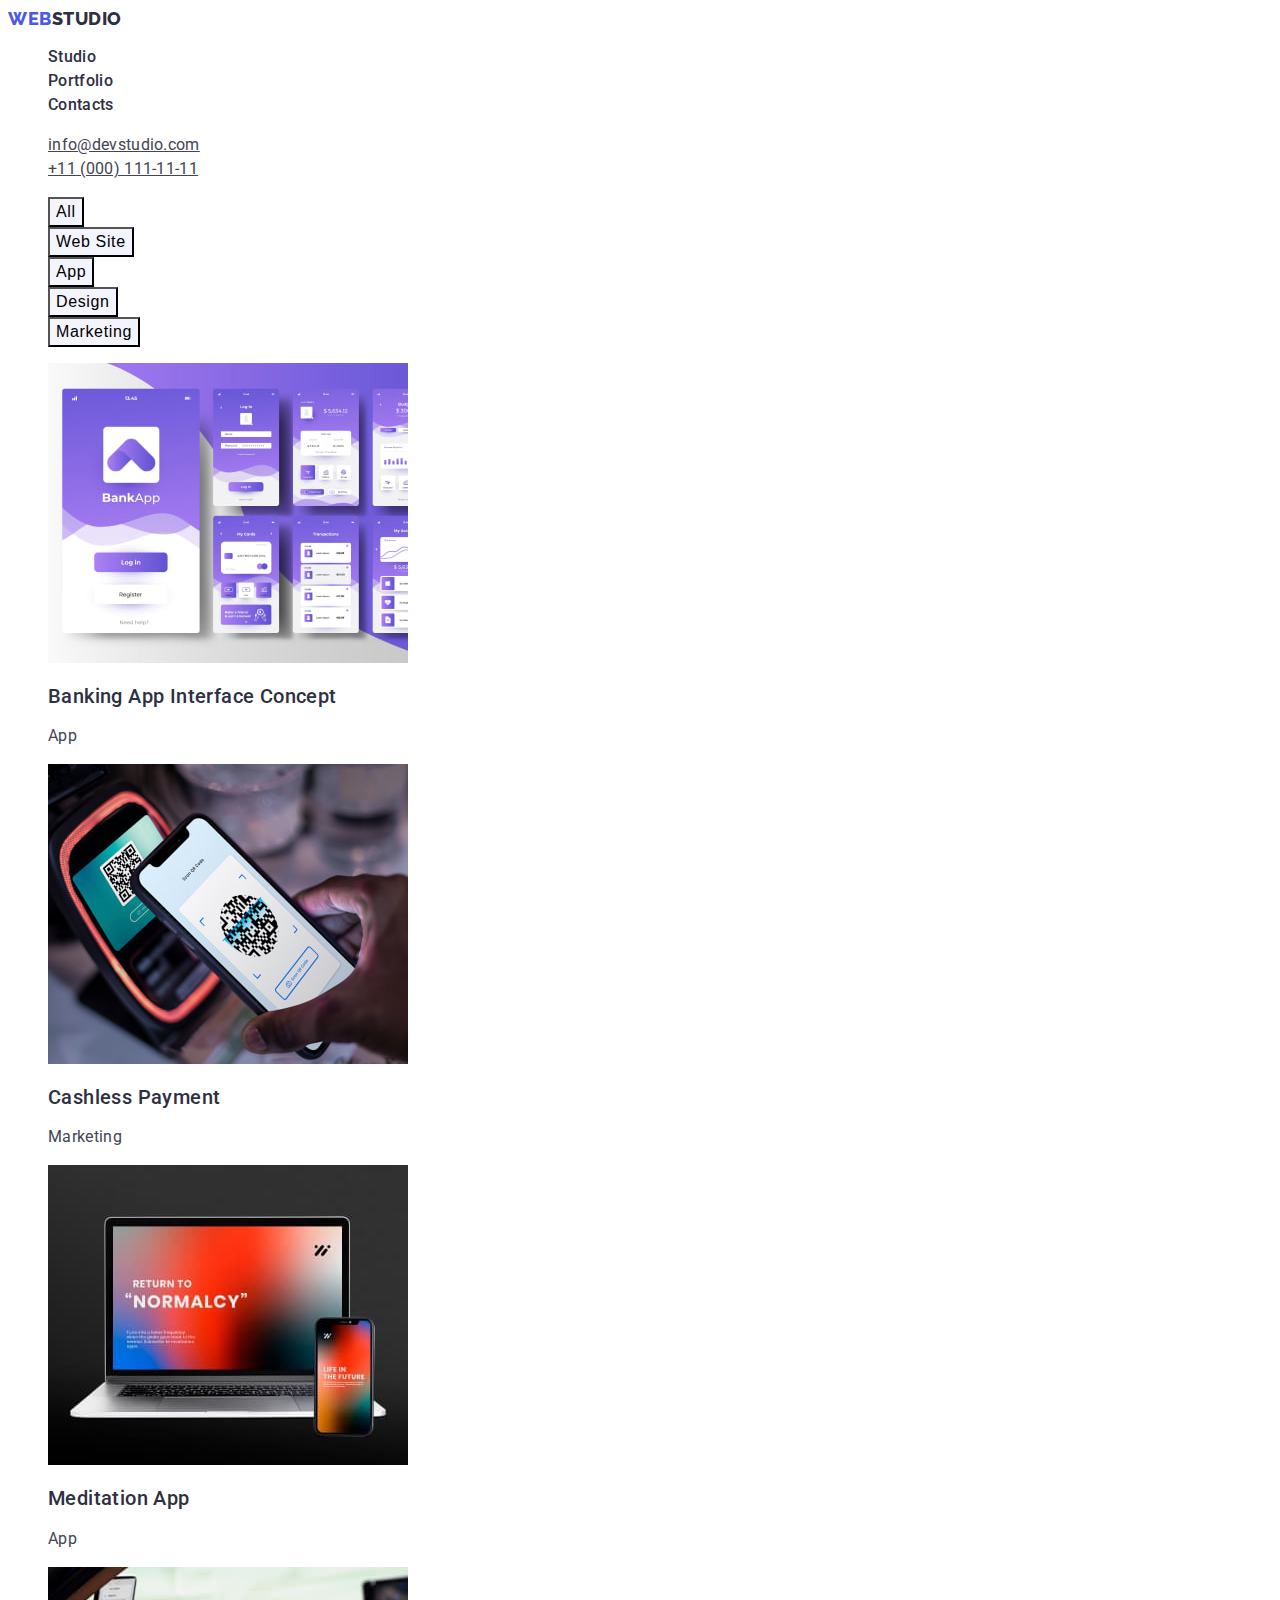
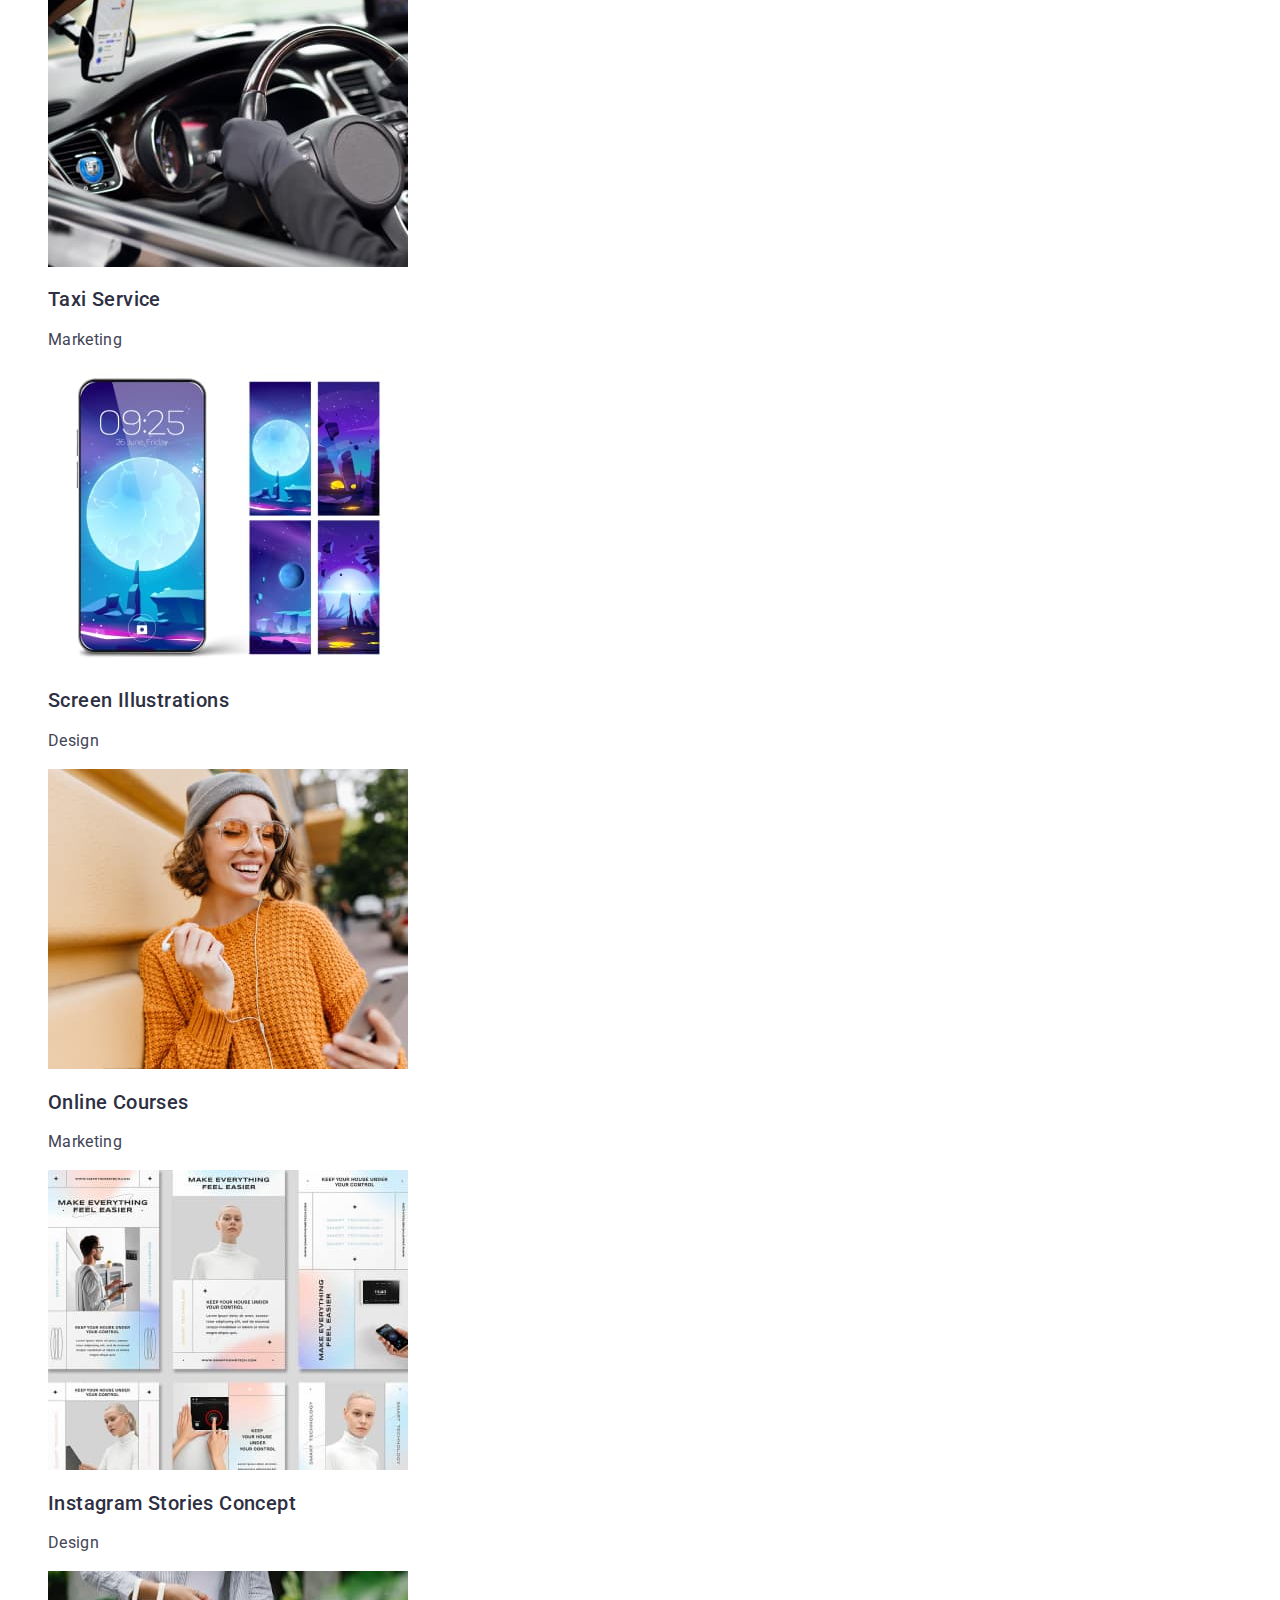
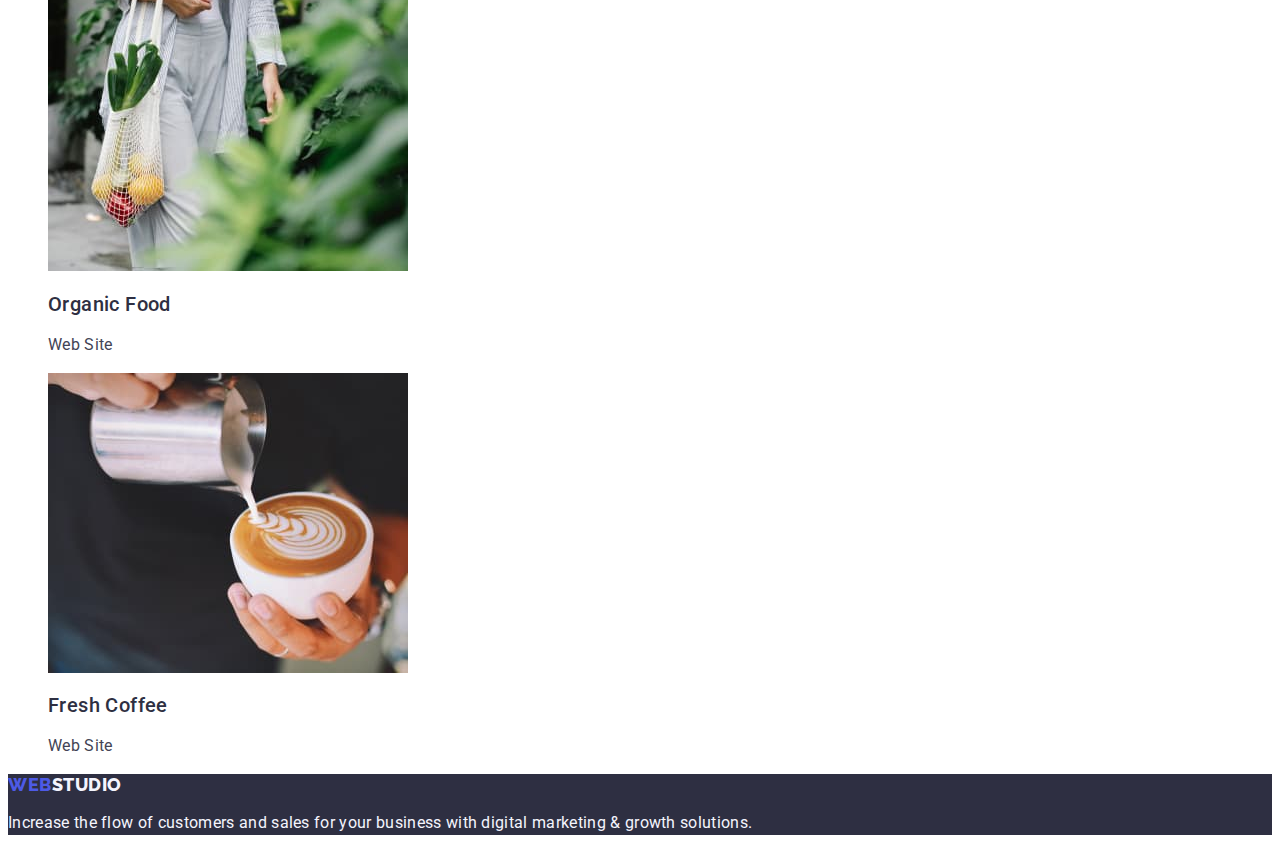
==== commit f3088314: "c6" ====
--- a/portfolio.html
+++ b/portfolio.html
@@ -18,18 +18,18 @@
     <header class="header-page">
       <!-- Navigation -->
       <nav class="header-nav list">
-        <a class="header-logo link" href="./index.html"
+        <a href="./index.html"class="header-logo link"
           >Web<span class="logo-span">Studio</span></a
         >
-        <ul class="menu-list">
-          <li class="menu-item">
-            <a  href="index.html"class="menu-link link">Studio</a>
+        <ul class="menu-list list link">
+          <li class="menu-item link">
+            <a href="./index.html"class="menu-link link">Studio</a>
           </li>
           <li class="menu-item">
-            <a  href="./portfolio.html"class="menu-link link">Portfolio</a>
+            <a href="./portfolio.html"class="menu-link link">Portfolio</a>
           </li>
-          <li class="menu-item">
-            <a  href="Contacts"class="menu-link link">Contacts</a>
+          <li class="menu-item link">
+            <a href="Contacts"class="menu-link link">Contacts</a>
           </li>
         </ul>
       </nav>
--- a/css/styles.css
+++ b/css/styles.css
@@ -1,5 +1,4 @@
 :root {
-  --third-backgrround-color:#F4F4FD;
   --primary-background-color: #ffffff;
   --secondary-background-color: #2e2f42;
   --third-backgrround-color: #f4f4fd;
@@ -65,22 +64,26 @@
   color: #404bbf;
 }
 .menu-item {
+  font-weight: 500;
+  font-size: 16px;
+  line-height: 1.5;
+  letter-spacing: 0.02em;
+  color: var(--second-text-color);
 }
 
 .header-address {
-  font-style: normal;
   font-weight: 400;
   font-size: 16px;
-  line-height: 1.1;
+  line-height: 1.5;
   letter-spacing: 0.02em;
-  color: #434455;
+  color: var(--primary-text-color);
 }
 
 .link-text {
   font-style: normal;
   font-weight: 400;
   font-size: 16px;
-  line-height: 1.5px;
+  line-height: 1.5;
   letter-spacing: 0.02em;
   color: #434455;
 }
@@ -103,7 +106,7 @@
 }
 .hero-button:hover,
 .hero-button:focus {
-  color: #404bbf;
+  background-color: #404bbf;
 }
 
 .hero-button {
@@ -137,12 +140,12 @@
   color: var(--second-text-color);
 }
 ,
-employee {
+.employee {
   background-color: var(--third-backgrround-color);
 }
 .employee-title {
   font-size: 36px;
-  line-height: 1.1;
+  line-height: 1.11;
   text-align: center;
   letter-spacing: 0.02em;
   text-transform: capitalize;
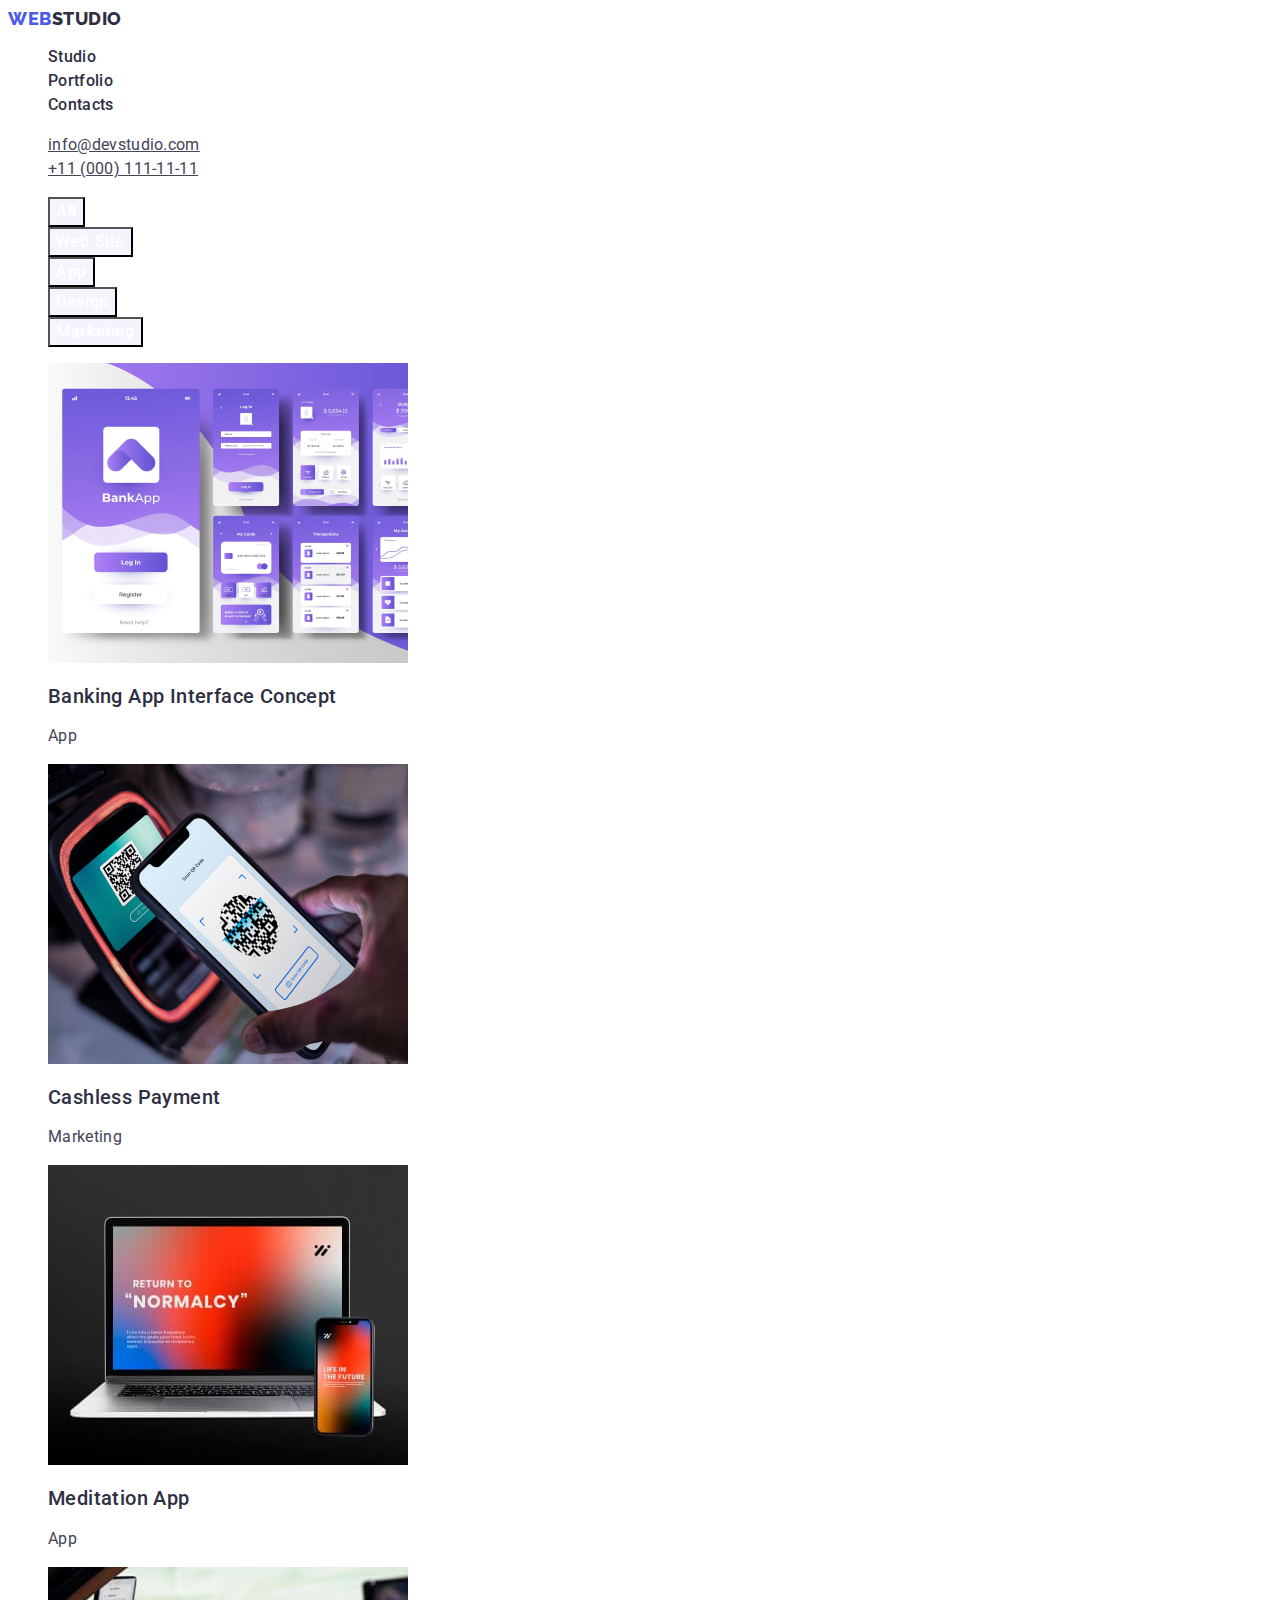
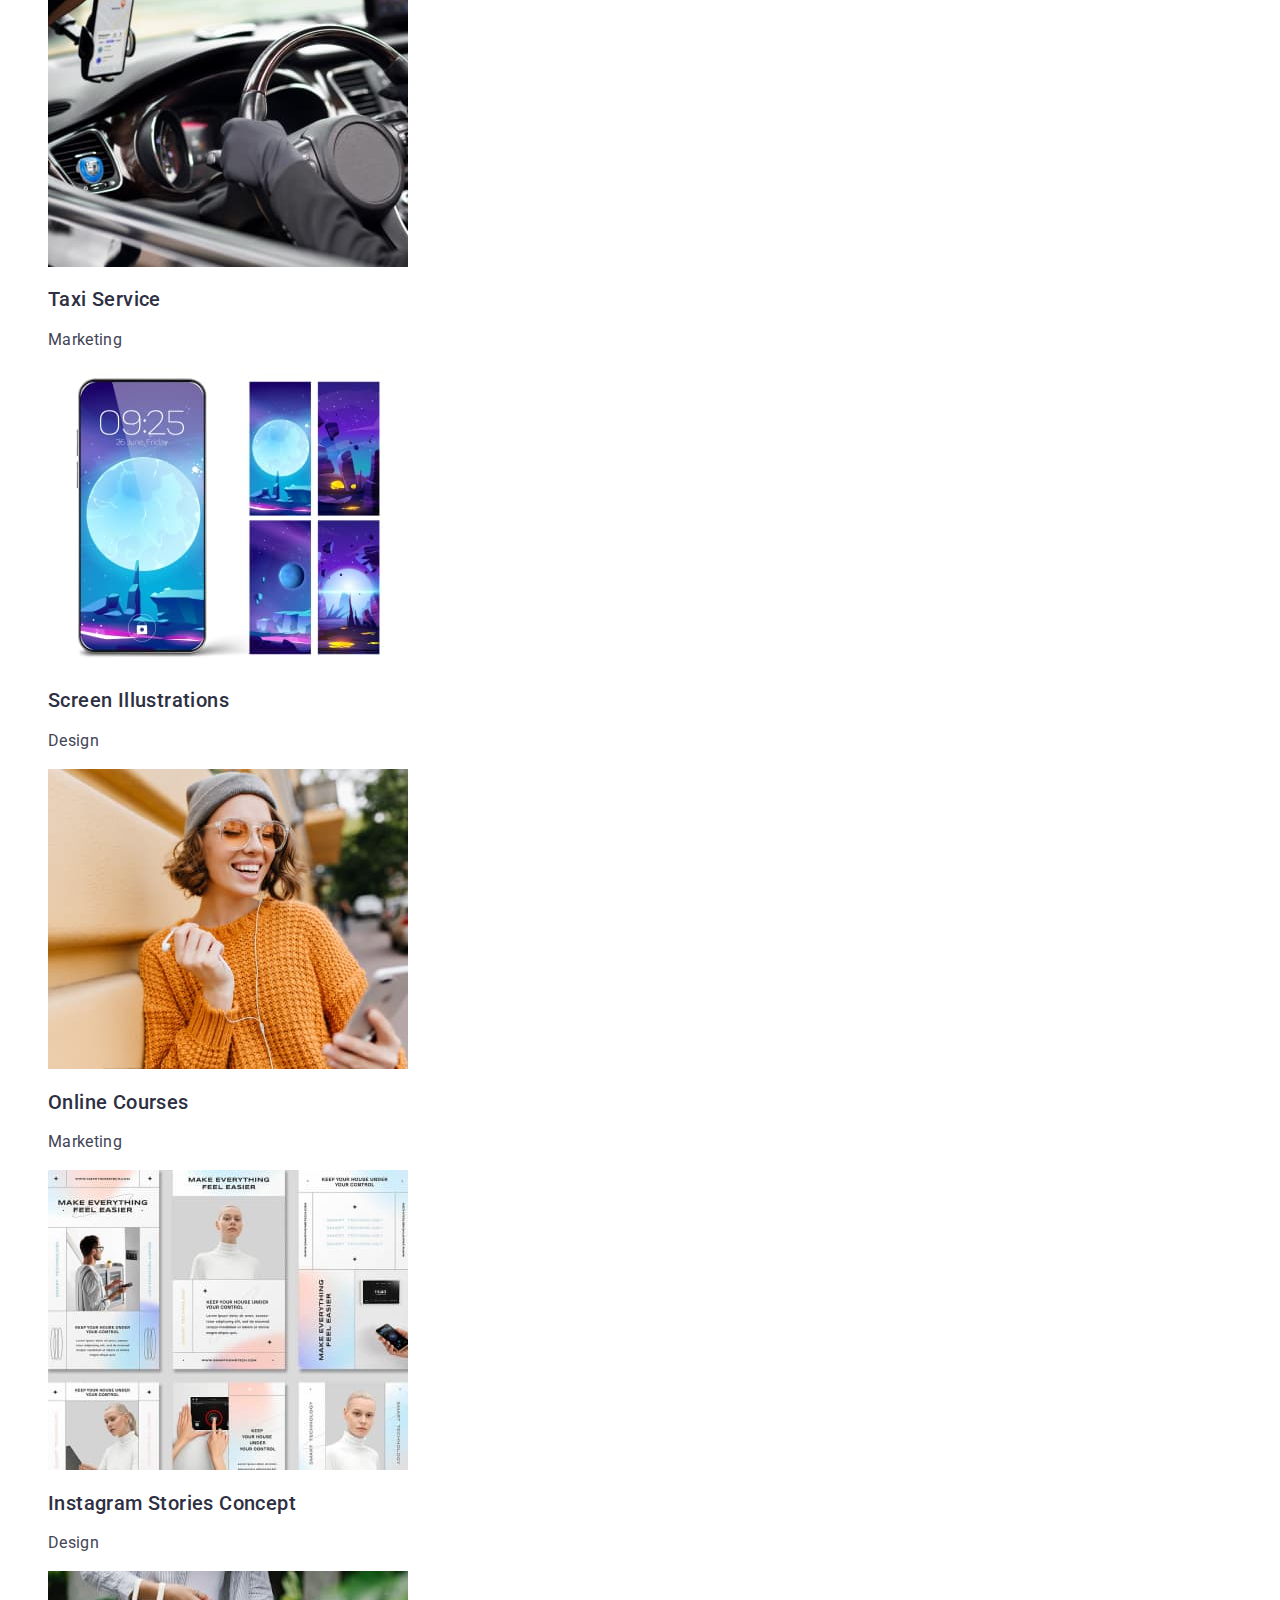
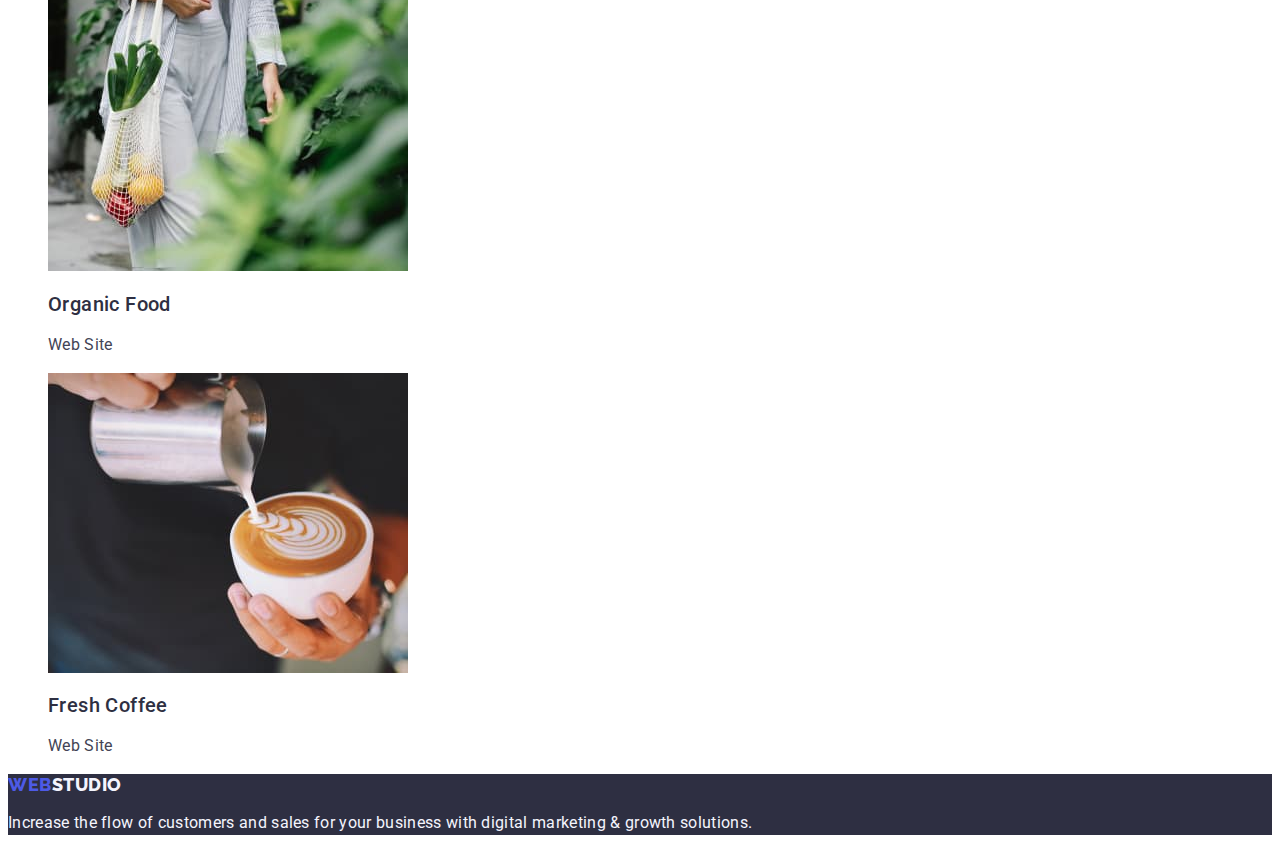
==== commit ee429d15: "c7" ====
--- a/portfolio.html
+++ b/portfolio.html
@@ -18,18 +18,18 @@
     <header class="header-page">
       <!-- Navigation -->
       <nav class="header-nav list">
-        <a href="./index.html"class="header-logo link"
+        <a href="./index.html" class="header-logo link"
           >Web<span class="logo-span">Studio</span></a
         >
         <ul class="menu-list list link">
           <li class="menu-item link">
-            <a href="./index.html"class="menu-link link">Studio</a>
+            <a href="./index.html" class="menu-link link">Studio</a>
           </li>
           <li class="menu-item">
-            <a href="./portfolio.html"class="menu-link link">Portfolio</a>
+            <a href="./portfolio.html" class="menu-link link">Portfolio</a>
           </li>
           <li class="menu-item link">
-            <a href="Contacts"class="menu-link link">Contacts</a>
+            <a href="" class="menu-link link">Contacts</a>
           </li>
         </ul>
       </nav>
@@ -73,7 +73,7 @@
 
         <ul class="list">
           <li>
-            <a  href=""class="link">
+            <a href="" class="link">
               <img
                 src="./images/portfolio/img-1.jpg"
                 alt="Banking App Interface Concept"
@@ -85,7 +85,7 @@
             >
           </li>
           <li>
-            <a href="" class="link" >
+            <a href="" class="link">
               <img
                 src="./images/portfolio/img-2.jpg"
                 alt="Cashless Payment"
@@ -97,7 +97,7 @@
             >
           </li>
           <li>
-            <a  href=""class="link">
+            <a href="" class="link">
               <img
                 src="./images/portfolio/img-3.jpg"
                 alt="Meditation App"
@@ -109,7 +109,7 @@
             >
           </li>
           <li>
-            <a  href=""class="link">
+            <a href="" class="link">
               <img
                 src="./images/portfolio/img-4.jpg"
                 alt="Taxi Service"
@@ -121,7 +121,7 @@
             >
           </li>
           <li>
-            <a  href=""class="link">
+            <a href="" class="link">
               <img
                 src="./images/portfolio/img-5.jpg"
                 alt="Screen Illustrations"
@@ -133,7 +133,7 @@
             >
           </li>
           <li>
-            <a  href=""class="link">
+            <a href="" class="link">
               <img
                 src="./images/portfolio/img-6.jpg"
                 alt="Online Courses"
@@ -145,7 +145,7 @@
             >
           </li>
           <li>
-            <a  href=""class="link">
+            <a href="" class="link">
               <img
                 src="./images/portfolio/img-7.jpg"
                 alt="Instagram Stories Concept"
@@ -157,7 +157,7 @@
             >
           </li>
           <li>
-            <a  href=""class="link">
+            <a href="" class="link">
               <img
                 src="./images/portfolio/img-8.jpg"
                 alt="Organic Food"
@@ -169,7 +169,7 @@
             >
           </li>
           <li>
-            <a  href=""class="link">
+            <a href="" class="link">
               <img
                 src="./images/portfolio/img-9.jpg"
                 alt="Fresh Coffee"
--- a/css/styles.css
+++ b/css/styles.css
@@ -63,6 +63,9 @@
 .header-nav:hover {
   color: #404bbf;
 }
+.header-nav {
+  text-decoration: none;
+}
 .menu-item {
   font-weight: 500;
   font-size: 16px;
@@ -72,6 +75,7 @@
 }
 
 .header-address {
+  font-style: normal;
   font-weight: 400;
   font-size: 16px;
   line-height: 1.5;
@@ -110,12 +114,14 @@
 }
 
 .hero-button {
+  font-family: "Roboto", sans-serif;
   font-weight: 500;
   font-size: 16px;
   line-height: 1.5;
   color: #ffffff;
   letter-spacing: 0.04em;
   background-color: #4d5ae5;
+  cursor: pointer;
 }
 .title {
   font-style: normal;
@@ -141,7 +147,7 @@
 }
 ,
 .employee {
-  background-color: var(--third-backgrround-color);
+  background-color: #F4F4FD;
 }
 .employee-title {
   font-size: 36px;
@@ -152,6 +158,9 @@
   color: var(--second-text-color);
 }
 .employee-list {
+  background-color: var(--primary-background-color);
+}
+.employee-item {
   background-color: var(--primary-background-color);
 }
 .footer {
@@ -168,14 +177,16 @@
 /* portfolio styles */
 .portfolio-btn:hover,
 .portfolio-btn:focus {
-  color: #ffffff;
+  
   background-color: #404bbf;
 }
 .portfolio-btn {
+  font-family: "Roboto", sans-serif;
   font-weight: 500;
   font-size: 16px;
   line-height: 1.5;
   letter-spacing: 0.04em;
+  color: #ffffff;
   background-color: var(--third-backgrround-color);
   cursor: pointer;
 }
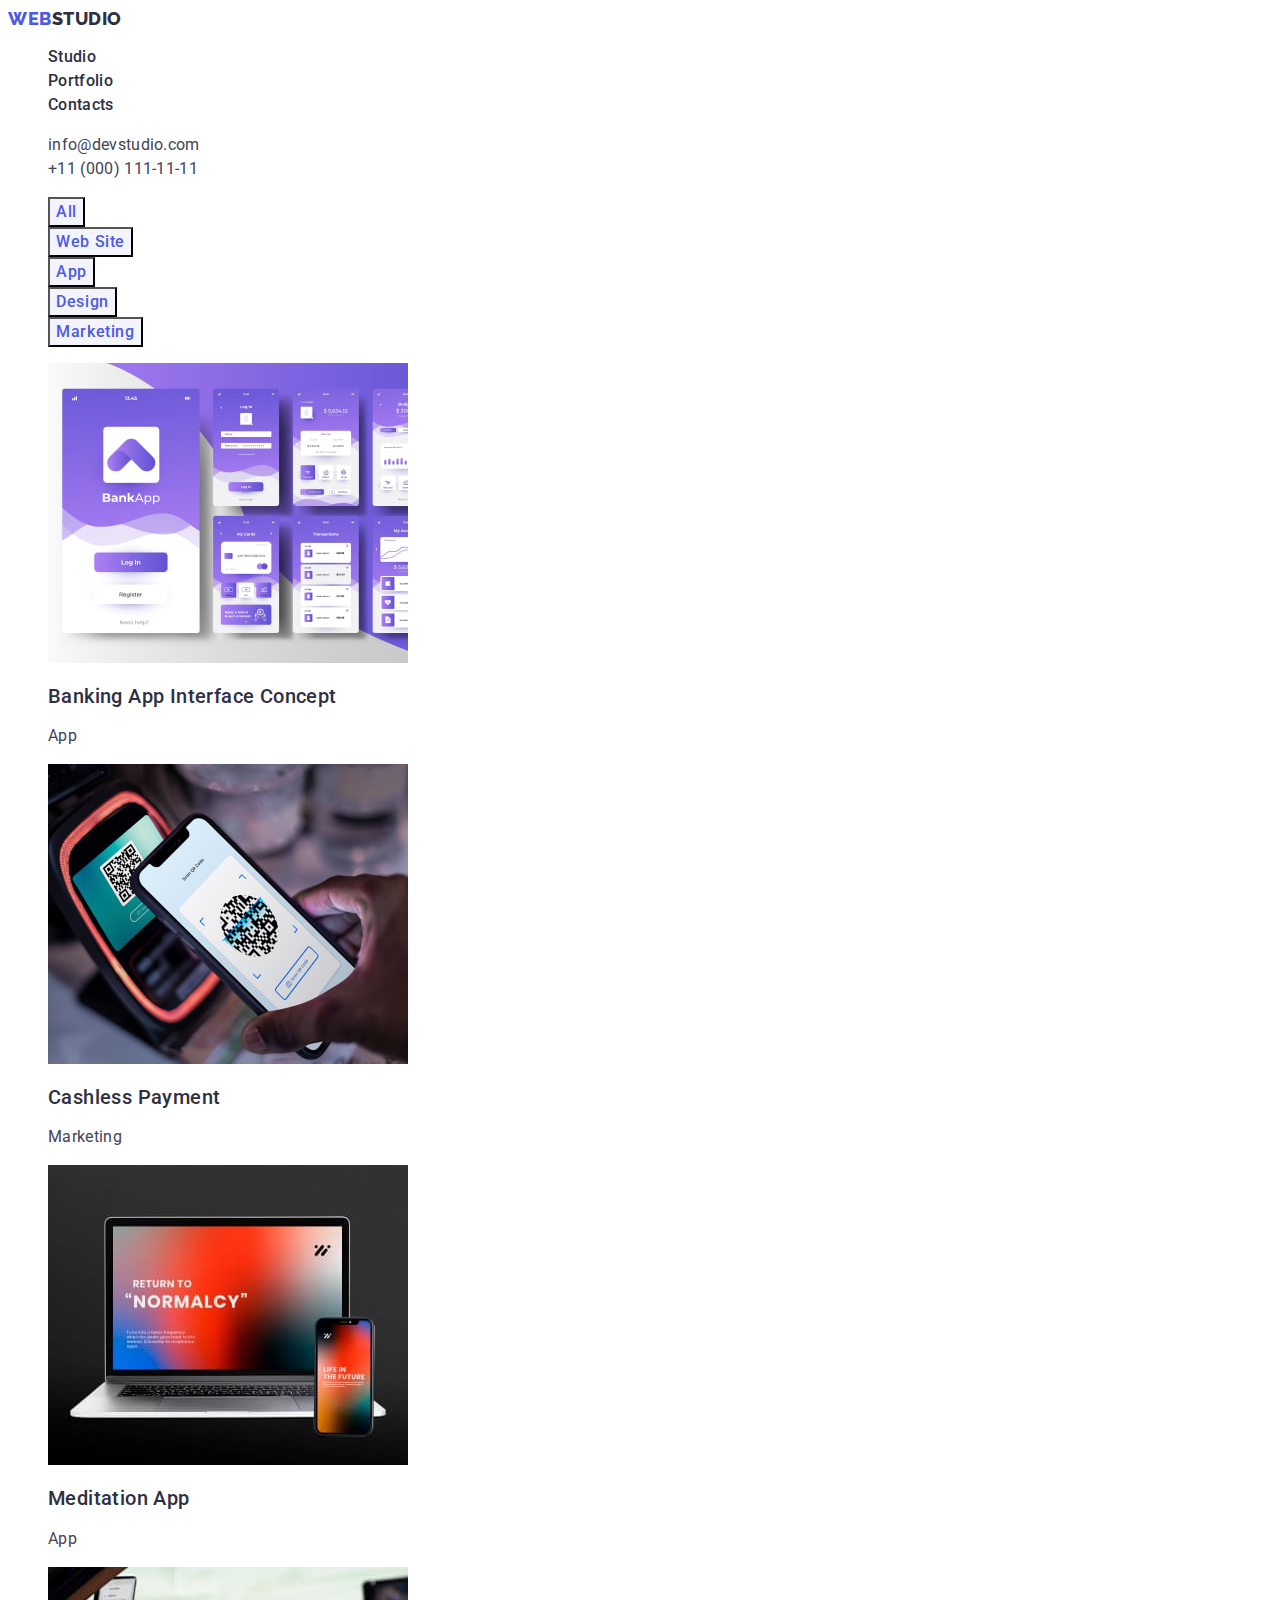
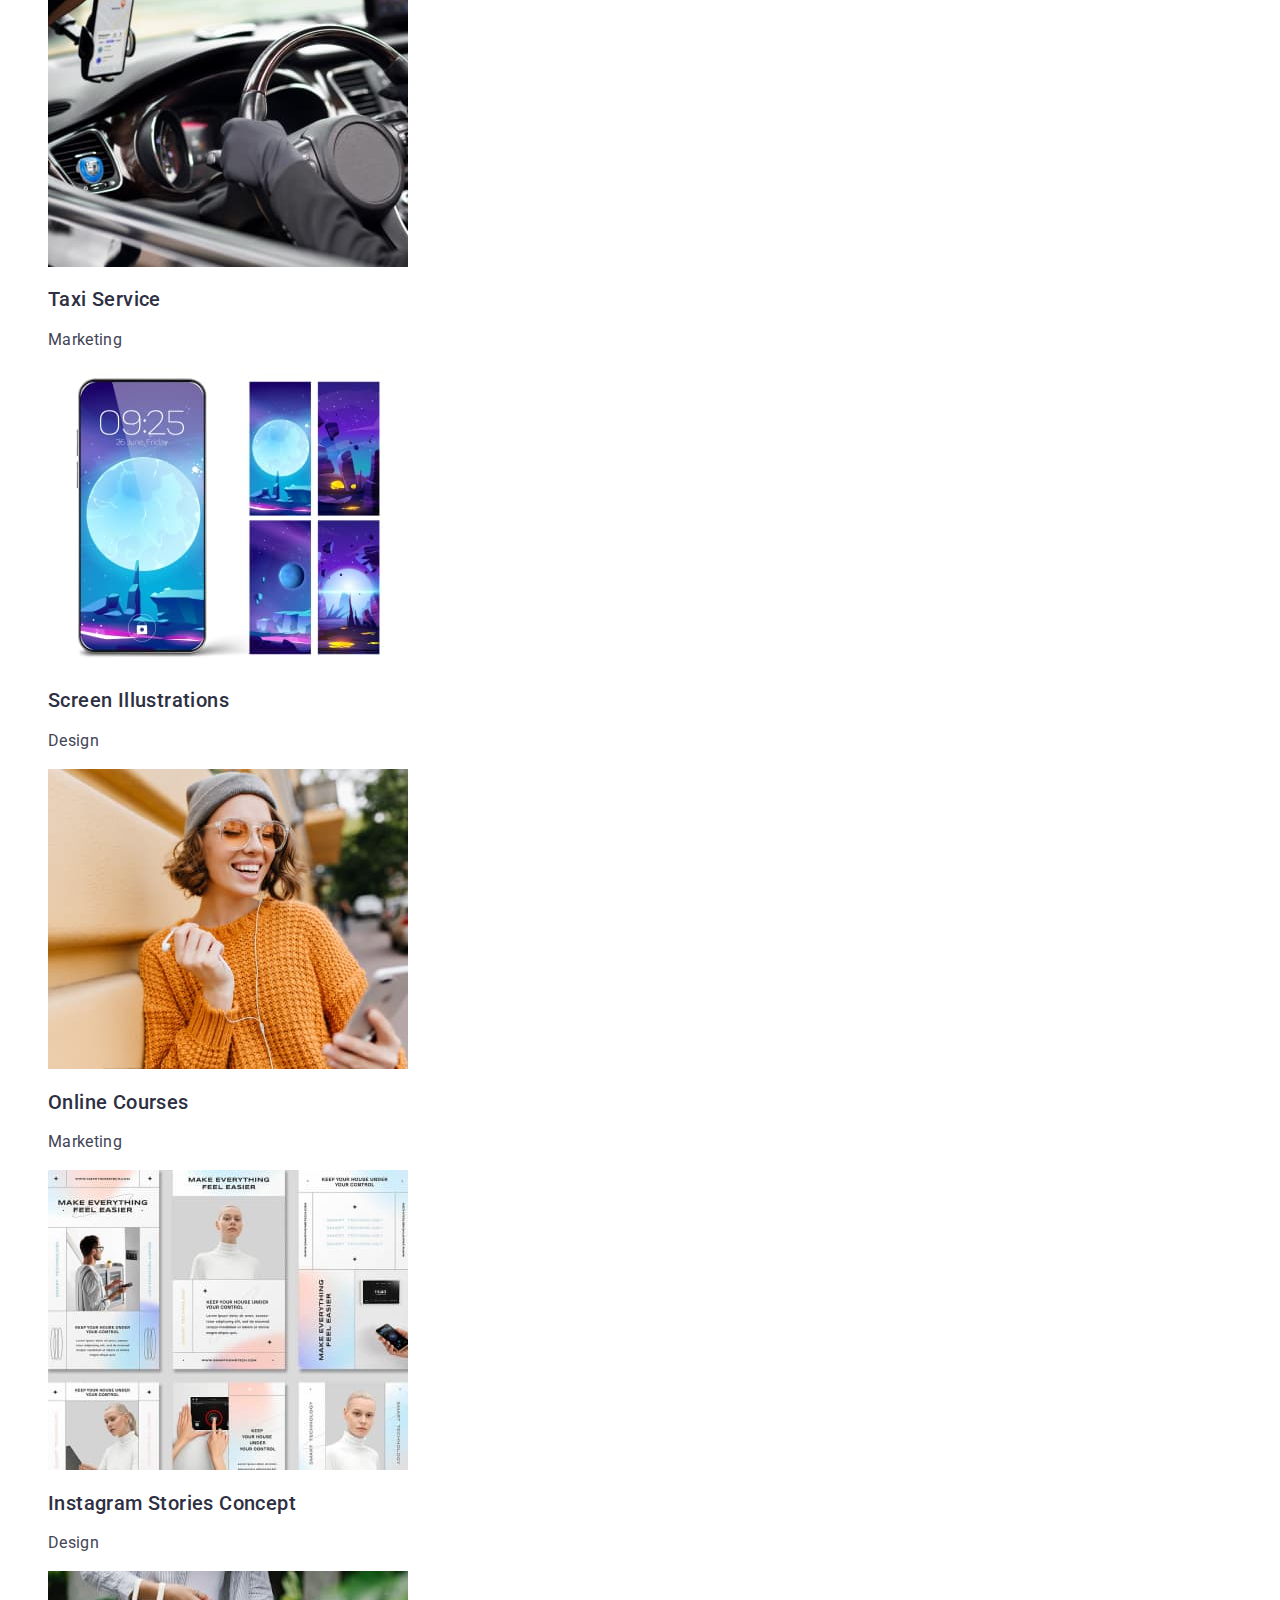
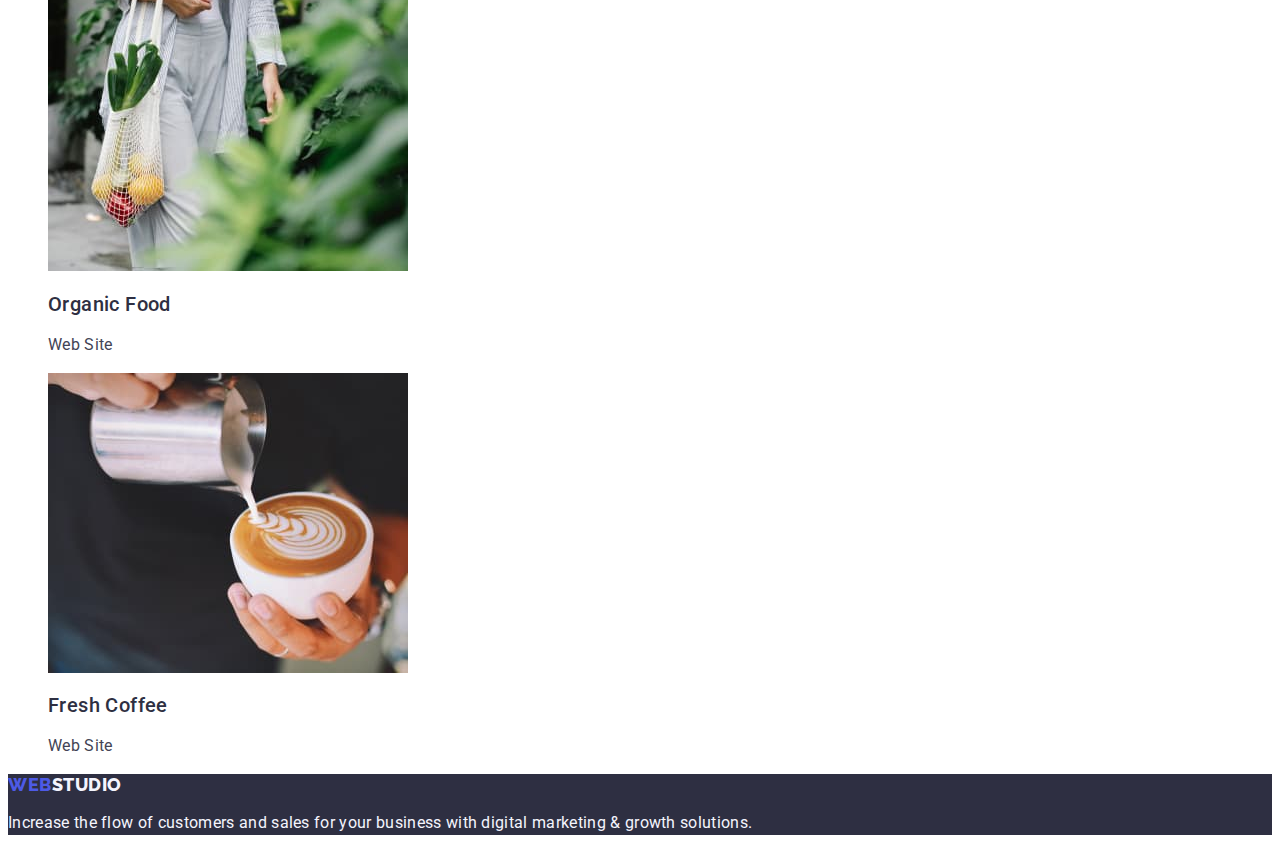
==== commit 4f567563: "c7" ====
--- a/portfolio.html
+++ b/portfolio.html
@@ -17,18 +17,18 @@
     <!-- Header section -->
     <header class="header-page">
       <!-- Navigation -->
-      <nav class="header-nav list">
+      <nav class="header-nav">
         <a href="./index.html" class="header-logo link"
           >Web<span class="logo-span">Studio</span></a
         >
-        <ul class="menu-list list link">
-          <li class="menu-item link">
+        <ul class="menu-list list">
+          <li class="menu-item">
             <a href="./index.html" class="menu-link link">Studio</a>
           </li>
           <li class="menu-item">
             <a href="./portfolio.html" class="menu-link link">Portfolio</a>
           </li>
-          <li class="menu-item link">
+          <li class="menu-item">
             <a href="" class="menu-link link">Contacts</a>
           </li>
         </ul>
@@ -37,12 +37,12 @@
       <address class="header-address">
         <ul class="header-address-list list">
           <li>
-            <a class="link-text list" href="mailto:info@devstudio.com"
+            <a class="link-text link" href="mailto:info@devstudio.com"
               >info@devstudio.com</a
             >
           </li>
           <li>
-            <a class="link-text list" href="tel:+110001111111"
+            <a class="link-text link" href="tel:+110001111111"
               >+11 (000) 111-11-11</a
             >
           </li>
--- a/css/styles.css
+++ b/css/styles.css
@@ -186,7 +186,7 @@
   font-size: 16px;
   line-height: 1.5;
   letter-spacing: 0.04em;
-  color: #ffffff;
+  color: var(--left-logo-color);
   background-color: var(--third-backgrround-color);
   cursor: pointer;
 }
